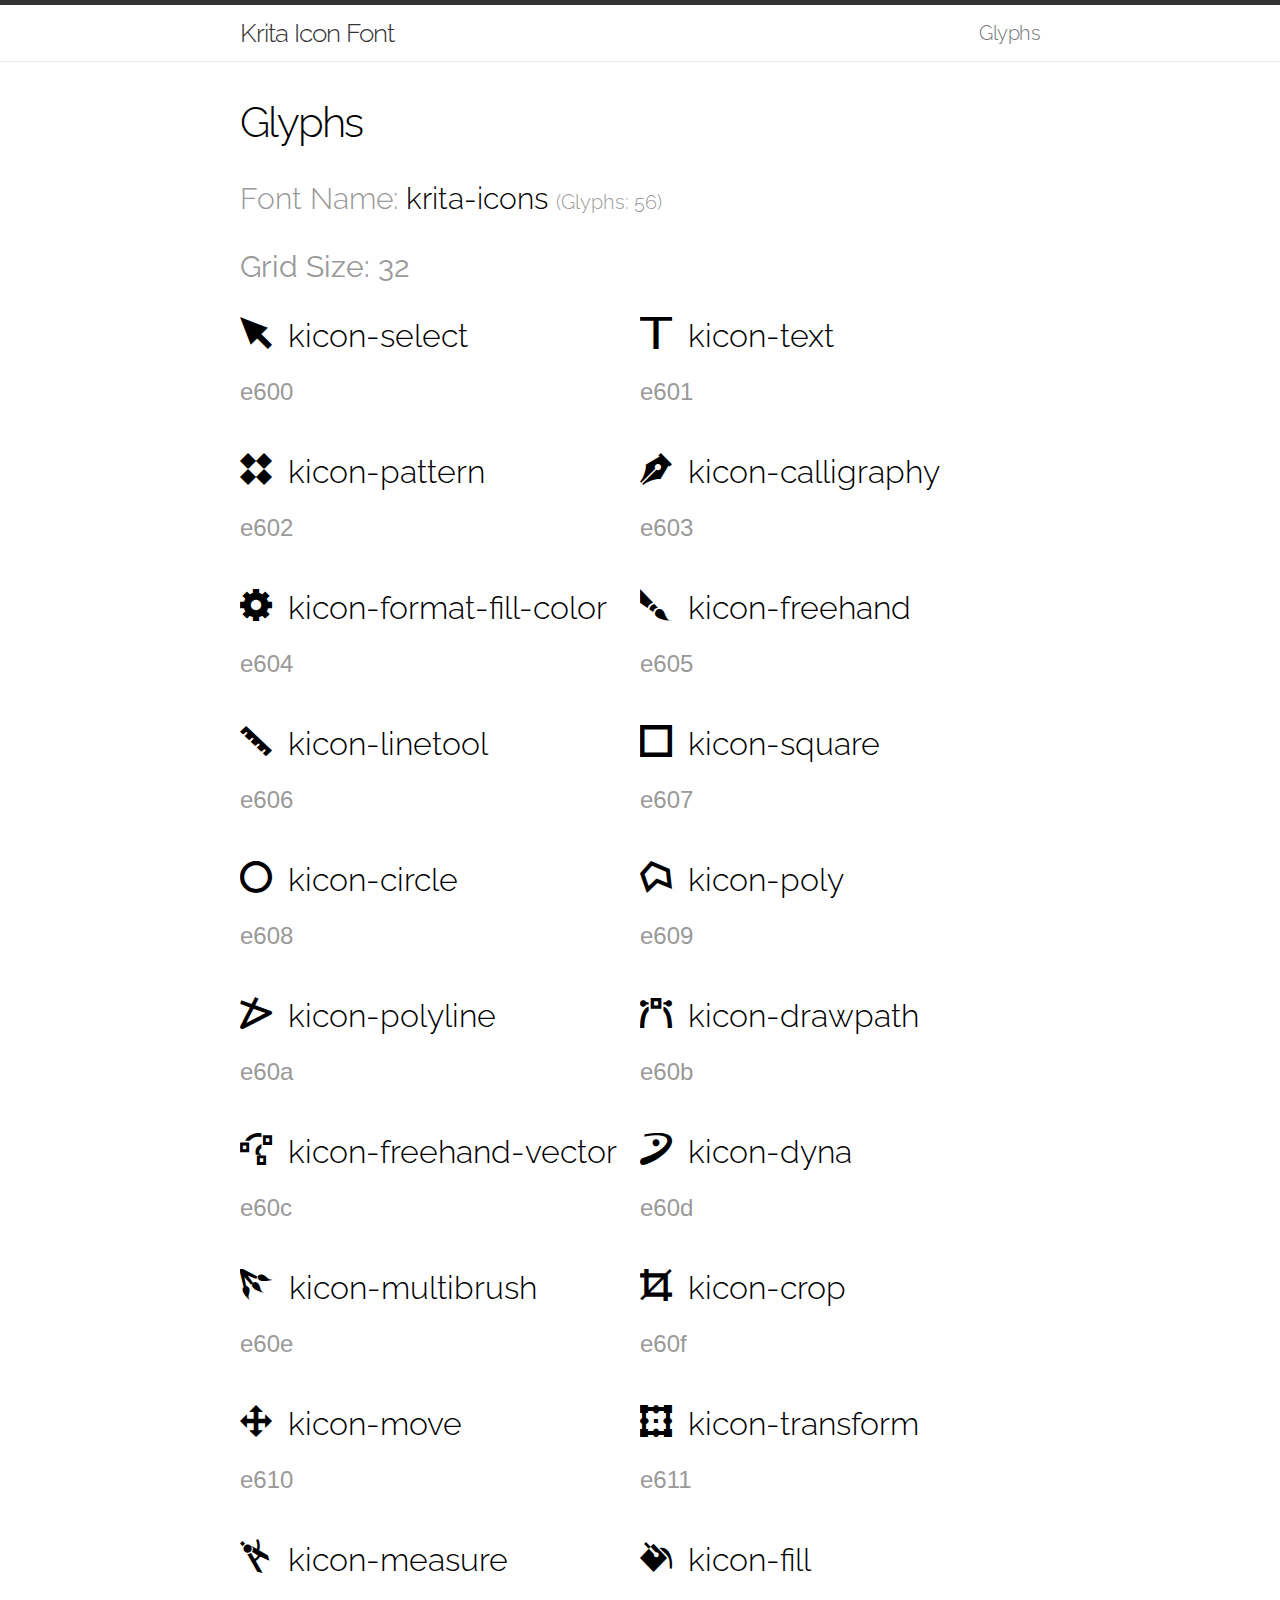
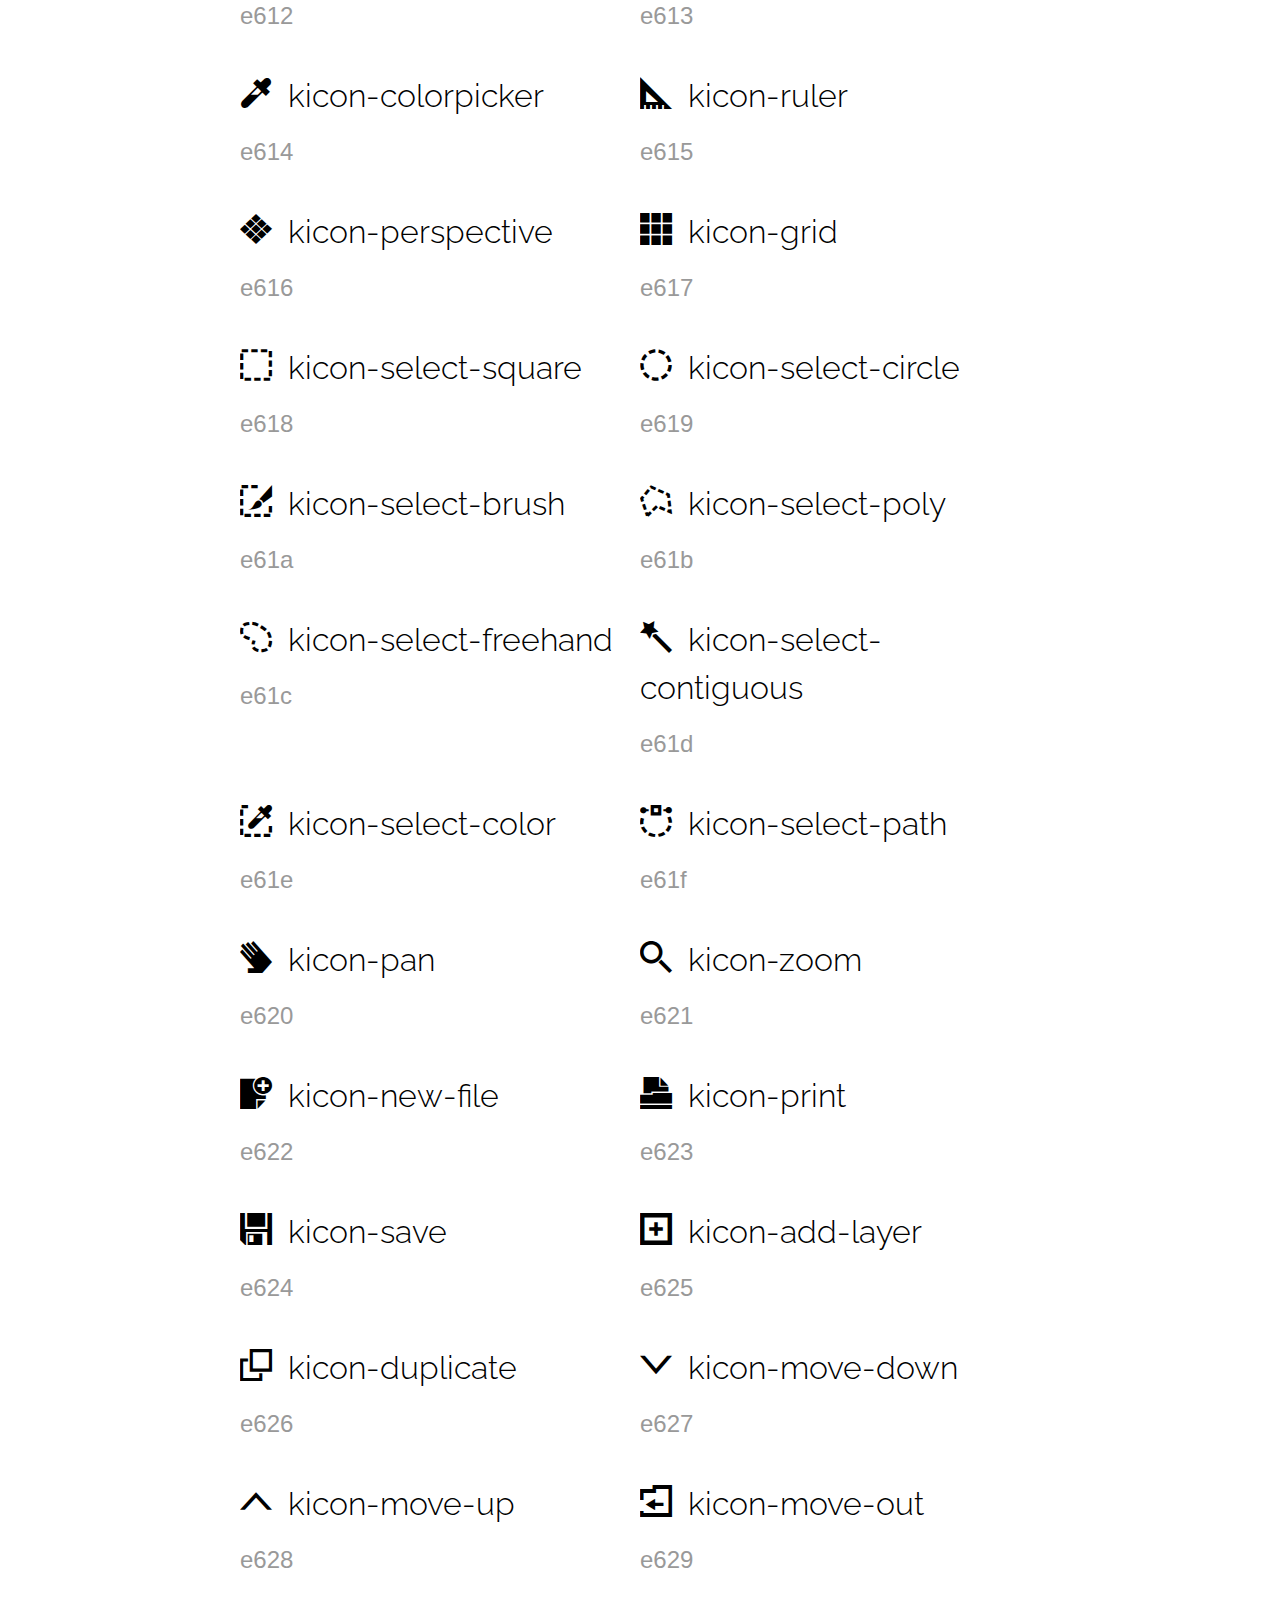
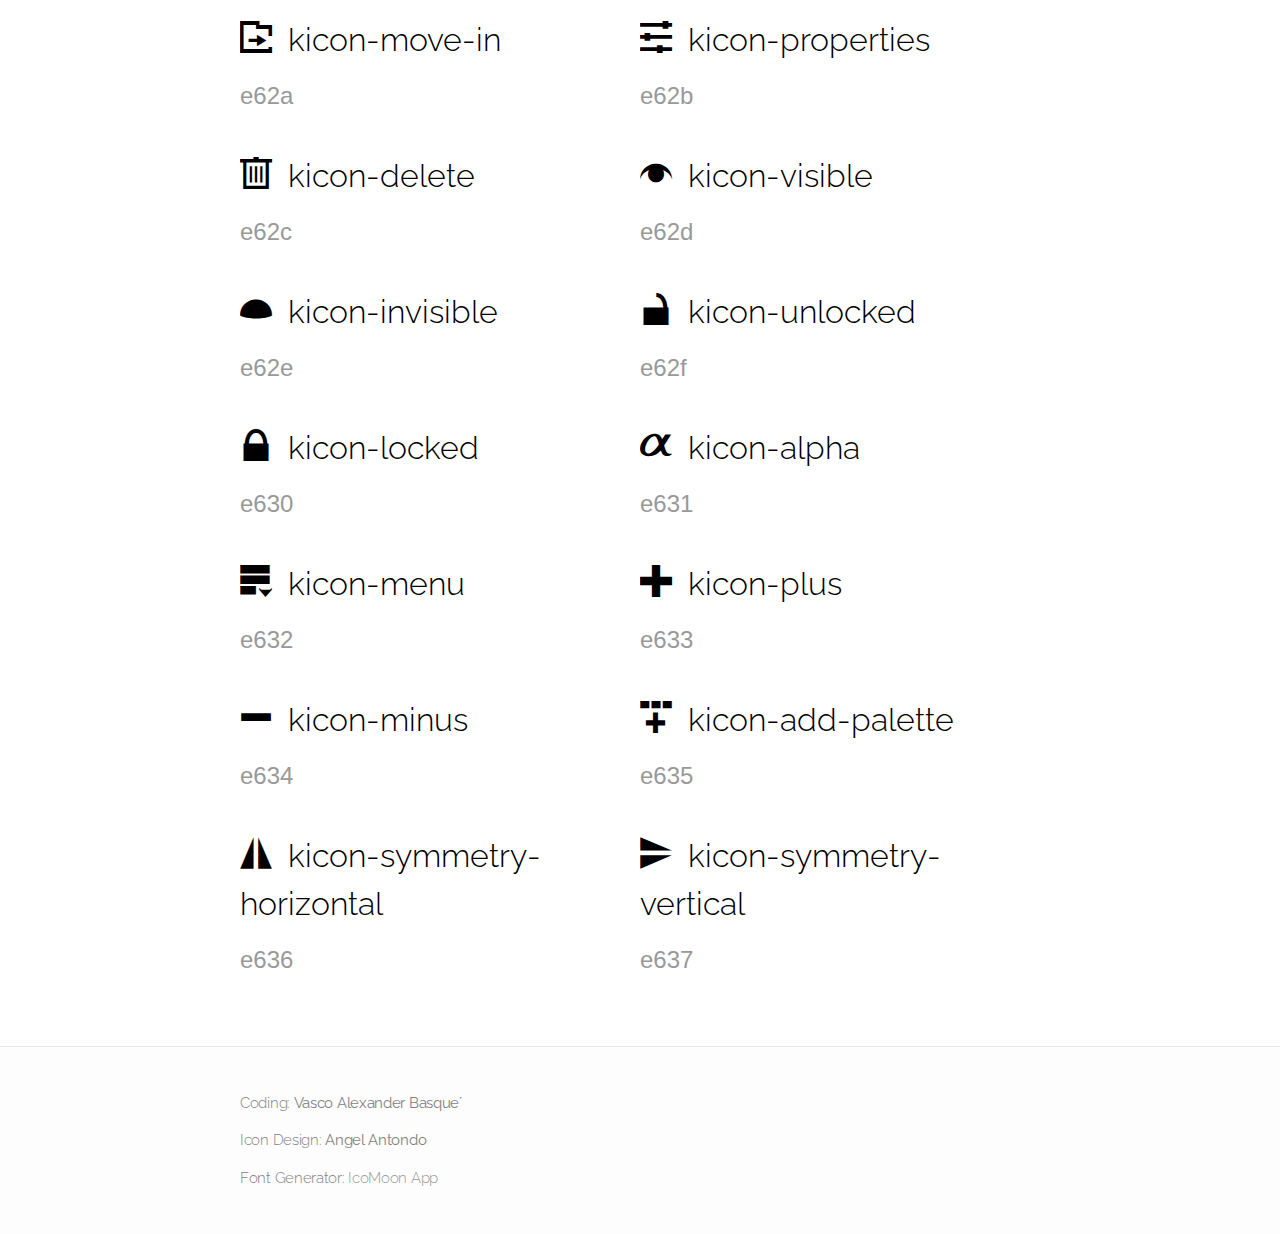
==== glyphs/index.html @ ee9b4872 "initial commit" ====
<!DOCTYPE html>
<html>
  <head>
    <meta charset="utf-8">
    <meta http-equiv="X-UA-Compatible" content="IE=edge">
    <title>Glyphs</title>
    <meta name="viewport" content="width=device-width">
    <meta name="description" content="Kritas UI / Icons for the Web">
    <link rel="canonical" href="http://vascobasque.com/glyphs/">
    <link rel="stylesheet" href="/css/main.min.css">
    <link rel="stylesheet" href="/css/demo.min.css">
    <link rel="stylesheet" href="/css/krita-icons.min.css">
    <link href='http://fonts.googleapis.com/css?family=Raleway:400,300' rel='stylesheet' type='text/css'>
</head>

    <body>
    <header class="site-header">
  <div class="wrap">
    <a class="site-title" href="/">Krita Icon Font</a>
    <nav class="site-nav">
      <div class="trigger">
        
          <a class="page-link" href="/glyphs/">Glyphs</a>
        
          
        
      </div>
    </nav>
  </div>
</header>

    <div class="page-content">
      <div class="wrap">
      <div class="post">

  <header class="post-header">
    <h1>Glyphs</h1>
  </header>

  <article class="post-content">
  <h1 class="mhmm mvm"><span class="fgc1">Font Name:</span> krita-icons <small class="fgc1">(Glyphs:&nbsp;56)</small></h1>
</div>
<div class="clearfix mhl ptl">
    <h1 class="mvm mtn bshadow fgc1">Grid Size: 32</h1>
    <div class="glyph fs1">
        <div class="clearfix bshadow0 pbs">
            <span class="kicon-select"></span><span class="mls"> kicon-select</span>
        </div>
        <fieldset class="fs0 size1of1 clearfix hidden-false">
            <input type="text" readonly value="e600" class="unit size1of2" />
            <input type="text" maxlength="1" readonly value="&#xe600;" class="unitRight size1of2 talign-right" />
        </fieldset>
        <div class="fs0 bshadow0 clearfix hidden-true">
            <span class="unit pvs fgc1">liga: </span>
            <input type="text" readonly value="" class="liga unitRight" />
        </div>
    </div>
    <div class="glyph fs1">
        <div class="clearfix bshadow0 pbs">
            <span class="kicon-text"></span><span class="mls"> kicon-text</span>
        </div>
        <fieldset class="fs0 size1of1 clearfix hidden-false">
            <input type="text" readonly value="e601" class="unit size1of2" />
            <input type="text" maxlength="1" readonly value="&#xe601;" class="unitRight size1of2 talign-right" />
        </fieldset>
        <div class="fs0 bshadow0 clearfix hidden-true">
            <span class="unit pvs fgc1">liga: </span>
            <input type="text" readonly value="" class="liga unitRight" />
        </div>
    </div>
    <div class="glyph fs1">
        <div class="clearfix bshadow0 pbs">
            <span class="kicon-pattern"></span><span class="mls"> kicon-pattern</span>
        </div>
        <fieldset class="fs0 size1of1 clearfix hidden-false">
            <input type="text" readonly value="e602" class="unit size1of2" />
            <input type="text" maxlength="1" readonly value="&#xe602;" class="unitRight size1of2 talign-right" />
        </fieldset>
        <div class="fs0 bshadow0 clearfix hidden-true">
            <span class="unit pvs fgc1">liga: </span>
            <input type="text" readonly value="" class="liga unitRight" />
        </div>
    </div>
    <div class="glyph fs1">
        <div class="clearfix bshadow0 pbs">
            <span class="kicon-calligraphy"></span><span class="mls"> kicon-calligraphy</span>
        </div>
        <fieldset class="fs0 size1of1 clearfix hidden-false">
            <input type="text" readonly value="e603" class="unit size1of2" />
            <input type="text" maxlength="1" readonly value="&#xe603;" class="unitRight size1of2 talign-right" />
        </fieldset>
        <div class="fs0 bshadow0 clearfix hidden-true">
            <span class="unit pvs fgc1">liga: </span>
            <input type="text" readonly value="" class="liga unitRight" />
        </div>
    </div>
    <div class="glyph fs1">
        <div class="clearfix bshadow0 pbs">
            <span class="kicon-format-fill-color"></span><span class="mls"> kicon-format-fill-color</span>
        </div>
        <fieldset class="fs0 size1of1 clearfix hidden-false">
            <input type="text" readonly value="e604" class="unit size1of2" />
            <input type="text" maxlength="1" readonly value="&#xe604;" class="unitRight size1of2 talign-right" />
        </fieldset>
        <div class="fs0 bshadow0 clearfix hidden-true">
            <span class="unit pvs fgc1">liga: </span>
            <input type="text" readonly value="" class="liga unitRight" />
        </div>
    </div>
    <div class="glyph fs1">
        <div class="clearfix bshadow0 pbs">
            <span class="kicon-freehand"></span><span class="mls"> kicon-freehand</span>
        </div>
        <fieldset class="fs0 size1of1 clearfix hidden-false">
            <input type="text" readonly value="e605" class="unit size1of2" />
            <input type="text" maxlength="1" readonly value="&#xe605;" class="unitRight size1of2 talign-right" />
        </fieldset>
        <div class="fs0 bshadow0 clearfix hidden-true">
            <span class="unit pvs fgc1">liga: </span>
            <input type="text" readonly value="" class="liga unitRight" />
        </div>
    </div>
    <div class="glyph fs1">
        <div class="clearfix bshadow0 pbs">
            <span class="kicon-linetool"></span><span class="mls"> kicon-linetool</span>
        </div>
        <fieldset class="fs0 size1of1 clearfix hidden-false">
            <input type="text" readonly value="e606" class="unit size1of2" />
            <input type="text" maxlength="1" readonly value="&#xe606;" class="unitRight size1of2 talign-right" />
        </fieldset>
        <div class="fs0 bshadow0 clearfix hidden-true">
            <span class="unit pvs fgc1">liga: </span>
            <input type="text" readonly value="" class="liga unitRight" />
        </div>
    </div>
    <div class="glyph fs1">
        <div class="clearfix bshadow0 pbs">
            <span class="kicon-square"></span><span class="mls"> kicon-square</span>
        </div>
        <fieldset class="fs0 size1of1 clearfix hidden-false">
            <input type="text" readonly value="e607" class="unit size1of2" />
            <input type="text" maxlength="1" readonly value="&#xe607;" class="unitRight size1of2 talign-right" />
        </fieldset>
        <div class="fs0 bshadow0 clearfix hidden-true">
            <span class="unit pvs fgc1">liga: </span>
            <input type="text" readonly value="" class="liga unitRight" />
        </div>
    </div>
    <div class="glyph fs1">
        <div class="clearfix bshadow0 pbs">
            <span class="kicon-circle"></span><span class="mls"> kicon-circle</span>
        </div>
        <fieldset class="fs0 size1of1 clearfix hidden-false">
            <input type="text" readonly value="e608" class="unit size1of2" />
            <input type="text" maxlength="1" readonly value="&#xe608;" class="unitRight size1of2 talign-right" />
        </fieldset>
        <div class="fs0 bshadow0 clearfix hidden-true">
            <span class="unit pvs fgc1">liga: </span>
            <input type="text" readonly value="" class="liga unitRight" />
        </div>
    </div>
    <div class="glyph fs1">
        <div class="clearfix bshadow0 pbs">
            <span class="kicon-poly"></span><span class="mls"> kicon-poly</span>
        </div>
        <fieldset class="fs0 size1of1 clearfix hidden-false">
            <input type="text" readonly value="e609" class="unit size1of2" />
            <input type="text" maxlength="1" readonly value="&#xe609;" class="unitRight size1of2 talign-right" />
        </fieldset>
        <div class="fs0 bshadow0 clearfix hidden-true">
            <span class="unit pvs fgc1">liga: </span>
            <input type="text" readonly value="" class="liga unitRight" />
        </div>
    </div>
    <div class="glyph fs1">
        <div class="clearfix bshadow0 pbs">
            <span class="kicon-polyline"></span><span class="mls"> kicon-polyline</span>
        </div>
        <fieldset class="fs0 size1of1 clearfix hidden-false">
            <input type="text" readonly value="e60a" class="unit size1of2" />
            <input type="text" maxlength="1" readonly value="&#xe60a;" class="unitRight size1of2 talign-right" />
        </fieldset>
        <div class="fs0 bshadow0 clearfix hidden-true">
            <span class="unit pvs fgc1">liga: </span>
            <input type="text" readonly value="" class="liga unitRight" />
        </div>
    </div>
    <div class="glyph fs1">
        <div class="clearfix bshadow0 pbs">
            <span class="kicon-drawpath"></span><span class="mls"> kicon-drawpath</span>
        </div>
        <fieldset class="fs0 size1of1 clearfix hidden-false">
            <input type="text" readonly value="e60b" class="unit size1of2" />
            <input type="text" maxlength="1" readonly value="&#xe60b;" class="unitRight size1of2 talign-right" />
        </fieldset>
        <div class="fs0 bshadow0 clearfix hidden-true">
            <span class="unit pvs fgc1">liga: </span>
            <input type="text" readonly value="" class="liga unitRight" />
        </div>
    </div>
    <div class="glyph fs1">
        <div class="clearfix bshadow0 pbs">
            <span class="kicon-freehand-vector"></span><span class="mls"> kicon-freehand-vector</span>
        </div>
        <fieldset class="fs0 size1of1 clearfix hidden-false">
            <input type="text" readonly value="e60c" class="unit size1of2" />
            <input type="text" maxlength="1" readonly value="&#xe60c;" class="unitRight size1of2 talign-right" />
        </fieldset>
        <div class="fs0 bshadow0 clearfix hidden-true">
            <span class="unit pvs fgc1">liga: </span>
            <input type="text" readonly value="" class="liga unitRight" />
        </div>
    </div>
    <div class="glyph fs1">
        <div class="clearfix bshadow0 pbs">
            <span class="kicon-dyna"></span><span class="mls"> kicon-dyna</span>
        </div>
        <fieldset class="fs0 size1of1 clearfix hidden-false">
            <input type="text" readonly value="e60d" class="unit size1of2" />
            <input type="text" maxlength="1" readonly value="&#xe60d;" class="unitRight size1of2 talign-right" />
        </fieldset>
        <div class="fs0 bshadow0 clearfix hidden-true">
            <span class="unit pvs fgc1">liga: </span>
            <input type="text" readonly value="" class="liga unitRight" />
        </div>
    </div>
    <div class="glyph fs1">
        <div class="clearfix bshadow0 pbs">
            <span class="kicon-multibrush"></span><span class="mls"> kicon-multibrush</span>
        </div>
        <fieldset class="fs0 size1of1 clearfix hidden-false">
            <input type="text" readonly value="e60e" class="unit size1of2" />
            <input type="text" maxlength="1" readonly value="&#xe60e;" class="unitRight size1of2 talign-right" />
        </fieldset>
        <div class="fs0 bshadow0 clearfix hidden-true">
            <span class="unit pvs fgc1">liga: </span>
            <input type="text" readonly value="" class="liga unitRight" />
        </div>
    </div>
    <div class="glyph fs1">
        <div class="clearfix bshadow0 pbs">
            <span class="kicon-crop"></span><span class="mls"> kicon-crop</span>
        </div>
        <fieldset class="fs0 size1of1 clearfix hidden-false">
            <input type="text" readonly value="e60f" class="unit size1of2" />
            <input type="text" maxlength="1" readonly value="&#xe60f;" class="unitRight size1of2 talign-right" />
        </fieldset>
        <div class="fs0 bshadow0 clearfix hidden-true">
            <span class="unit pvs fgc1">liga: </span>
            <input type="text" readonly value="" class="liga unitRight" />
        </div>
    </div>
    <div class="glyph fs1">
        <div class="clearfix bshadow0 pbs">
            <span class="kicon-move"></span><span class="mls"> kicon-move</span>
        </div>
        <fieldset class="fs0 size1of1 clearfix hidden-false">
            <input type="text" readonly value="e610" class="unit size1of2" />
            <input type="text" maxlength="1" readonly value="&#xe610;" class="unitRight size1of2 talign-right" />
        </fieldset>
        <div class="fs0 bshadow0 clearfix hidden-true">
            <span class="unit pvs fgc1">liga: </span>
            <input type="text" readonly value="" class="liga unitRight" />
        </div>
    </div>
    <div class="glyph fs1">
        <div class="clearfix bshadow0 pbs">
            <span class="kicon-transform"></span><span class="mls"> kicon-transform</span>
        </div>
        <fieldset class="fs0 size1of1 clearfix hidden-false">
            <input type="text" readonly value="e611" class="unit size1of2" />
            <input type="text" maxlength="1" readonly value="&#xe611;" class="unitRight size1of2 talign-right" />
        </fieldset>
        <div class="fs0 bshadow0 clearfix hidden-true">
            <span class="unit pvs fgc1">liga: </span>
            <input type="text" readonly value="" class="liga unitRight" />
        </div>
    </div>
    <div class="glyph fs1">
        <div class="clearfix bshadow0 pbs">
            <span class="kicon-measure"></span><span class="mls"> kicon-measure</span>
        </div>
        <fieldset class="fs0 size1of1 clearfix hidden-false">
            <input type="text" readonly value="e612" class="unit size1of2" />
            <input type="text" maxlength="1" readonly value="&#xe612;" class="unitRight size1of2 talign-right" />
        </fieldset>
        <div class="fs0 bshadow0 clearfix hidden-true">
            <span class="unit pvs fgc1">liga: </span>
            <input type="text" readonly value="" class="liga unitRight" />
        </div>
    </div>
    <div class="glyph fs1">
        <div class="clearfix bshadow0 pbs">
            <span class="kicon-fill"></span><span class="mls"> kicon-fill</span>
        </div>
        <fieldset class="fs0 size1of1 clearfix hidden-false">
            <input type="text" readonly value="e613" class="unit size1of2" />
            <input type="text" maxlength="1" readonly value="&#xe613;" class="unitRight size1of2 talign-right" />
        </fieldset>
        <div class="fs0 bshadow0 clearfix hidden-true">
            <span class="unit pvs fgc1">liga: </span>
            <input type="text" readonly value="" class="liga unitRight" />
        </div>
    </div>
    <div class="glyph fs1">
        <div class="clearfix bshadow0 pbs">
            <span class="kicon-colorpicker"></span><span class="mls"> kicon-colorpicker</span>
        </div>
        <fieldset class="fs0 size1of1 clearfix hidden-false">
            <input type="text" readonly value="e614" class="unit size1of2" />
            <input type="text" maxlength="1" readonly value="&#xe614;" class="unitRight size1of2 talign-right" />
        </fieldset>
        <div class="fs0 bshadow0 clearfix hidden-true">
            <span class="unit pvs fgc1">liga: </span>
            <input type="text" readonly value="" class="liga unitRight" />
        </div>
    </div>
    <div class="glyph fs1">
        <div class="clearfix bshadow0 pbs">
            <span class="kicon-ruler"></span><span class="mls"> kicon-ruler</span>
        </div>
        <fieldset class="fs0 size1of1 clearfix hidden-false">
            <input type="text" readonly value="e615" class="unit size1of2" />
            <input type="text" maxlength="1" readonly value="&#xe615;" class="unitRight size1of2 talign-right" />
        </fieldset>
        <div class="fs0 bshadow0 clearfix hidden-true">
            <span class="unit pvs fgc1">liga: </span>
            <input type="text" readonly value="" class="liga unitRight" />
        </div>
    </div>
    <div class="glyph fs1">
        <div class="clearfix bshadow0 pbs">
            <span class="kicon-perspective"></span><span class="mls"> kicon-perspective</span>
        </div>
        <fieldset class="fs0 size1of1 clearfix hidden-false">
            <input type="text" readonly value="e616" class="unit size1of2" />
            <input type="text" maxlength="1" readonly value="&#xe616;" class="unitRight size1of2 talign-right" />
        </fieldset>
        <div class="fs0 bshadow0 clearfix hidden-true">
            <span class="unit pvs fgc1">liga: </span>
            <input type="text" readonly value="" class="liga unitRight" />
        </div>
    </div>
    <div class="glyph fs1">
        <div class="clearfix bshadow0 pbs">
            <span class="kicon-grid"></span><span class="mls"> kicon-grid</span>
        </div>
        <fieldset class="fs0 size1of1 clearfix hidden-false">
            <input type="text" readonly value="e617" class="unit size1of2" />
            <input type="text" maxlength="1" readonly value="&#xe617;" class="unitRight size1of2 talign-right" />
        </fieldset>
        <div class="fs0 bshadow0 clearfix hidden-true">
            <span class="unit pvs fgc1">liga: </span>
            <input type="text" readonly value="" class="liga unitRight" />
        </div>
    </div>
    <div class="glyph fs1">
        <div class="clearfix bshadow0 pbs">
            <span class="kicon-select-square"></span><span class="mls"> kicon-select-square</span>
        </div>
        <fieldset class="fs0 size1of1 clearfix hidden-false">
            <input type="text" readonly value="e618" class="unit size1of2" />
            <input type="text" maxlength="1" readonly value="&#xe618;" class="unitRight size1of2 talign-right" />
        </fieldset>
        <div class="fs0 bshadow0 clearfix hidden-true">
            <span class="unit pvs fgc1">liga: </span>
            <input type="text" readonly value="" class="liga unitRight" />
        </div>
    </div>
    <div class="glyph fs1">
        <div class="clearfix bshadow0 pbs">
            <span class="kicon-select-circle"></span><span class="mls"> kicon-select-circle</span>
        </div>
        <fieldset class="fs0 size1of1 clearfix hidden-false">
            <input type="text" readonly value="e619" class="unit size1of2" />
            <input type="text" maxlength="1" readonly value="&#xe619;" class="unitRight size1of2 talign-right" />
        </fieldset>
        <div class="fs0 bshadow0 clearfix hidden-true">
            <span class="unit pvs fgc1">liga: </span>
            <input type="text" readonly value="" class="liga unitRight" />
        </div>
    </div>
    <div class="glyph fs1">
        <div class="clearfix bshadow0 pbs">
            <span class="kicon-select-brush"></span><span class="mls"> kicon-select-brush</span>
        </div>
        <fieldset class="fs0 size1of1 clearfix hidden-false">
            <input type="text" readonly value="e61a" class="unit size1of2" />
            <input type="text" maxlength="1" readonly value="&#xe61a;" class="unitRight size1of2 talign-right" />
        </fieldset>
        <div class="fs0 bshadow0 clearfix hidden-true">
            <span class="unit pvs fgc1">liga: </span>
            <input type="text" readonly value="" class="liga unitRight" />
        </div>
    </div>
    <div class="glyph fs1">
        <div class="clearfix bshadow0 pbs">
            <span class="kicon-select-poly"></span><span class="mls"> kicon-select-poly</span>
        </div>
        <fieldset class="fs0 size1of1 clearfix hidden-false">
            <input type="text" readonly value="e61b" class="unit size1of2" />
            <input type="text" maxlength="1" readonly value="&#xe61b;" class="unitRight size1of2 talign-right" />
        </fieldset>
        <div class="fs0 bshadow0 clearfix hidden-true">
            <span class="unit pvs fgc1">liga: </span>
            <input type="text" readonly value="" class="liga unitRight" />
        </div>
    </div>
    <div class="glyph fs1">
        <div class="clearfix bshadow0 pbs">
            <span class="kicon-select-freehand"></span><span class="mls"> kicon-select-freehand</span>
        </div>
        <fieldset class="fs0 size1of1 clearfix hidden-false">
            <input type="text" readonly value="e61c" class="unit size1of2" />
            <input type="text" maxlength="1" readonly value="&#xe61c;" class="unitRight size1of2 talign-right" />
        </fieldset>
        <div class="fs0 bshadow0 clearfix hidden-true">
            <span class="unit pvs fgc1">liga: </span>
            <input type="text" readonly value="" class="liga unitRight" />
        </div>
    </div>
    <div class="glyph fs1">
        <div class="clearfix bshadow0 pbs">
            <span class="kicon-select-contiguous"></span><span class="mls"> kicon-select-contiguous</span>
        </div>
        <fieldset class="fs0 size1of1 clearfix hidden-false">
            <input type="text" readonly value="e61d" class="unit size1of2" />
            <input type="text" maxlength="1" readonly value="&#xe61d;" class="unitRight size1of2 talign-right" />
        </fieldset>
        <div class="fs0 bshadow0 clearfix hidden-true">
            <span class="unit pvs fgc1">liga: </span>
            <input type="text" readonly value="" class="liga unitRight" />
        </div>
    </div>
    <div class="glyph fs1">
        <div class="clearfix bshadow0 pbs">
            <span class="kicon-select-color"></span><span class="mls"> kicon-select-color</span>
        </div>
        <fieldset class="fs0 size1of1 clearfix hidden-false">
            <input type="text" readonly value="e61e" class="unit size1of2" />
            <input type="text" maxlength="1" readonly value="&#xe61e;" class="unitRight size1of2 talign-right" />
        </fieldset>
        <div class="fs0 bshadow0 clearfix hidden-true">
            <span class="unit pvs fgc1">liga: </span>
            <input type="text" readonly value="" class="liga unitRight" />
        </div>
    </div>
    <div class="glyph fs1">
        <div class="clearfix bshadow0 pbs">
            <span class="kicon-select-path"></span><span class="mls"> kicon-select-path</span>
        </div>
        <fieldset class="fs0 size1of1 clearfix hidden-false">
            <input type="text" readonly value="e61f" class="unit size1of2" />
            <input type="text" maxlength="1" readonly value="&#xe61f;" class="unitRight size1of2 talign-right" />
        </fieldset>
        <div class="fs0 bshadow0 clearfix hidden-true">
            <span class="unit pvs fgc1">liga: </span>
            <input type="text" readonly value="" class="liga unitRight" />
        </div>
    </div>
    <div class="glyph fs1">
        <div class="clearfix bshadow0 pbs">
            <span class="kicon-pan"></span><span class="mls"> kicon-pan</span>
        </div>
        <fieldset class="fs0 size1of1 clearfix hidden-false">
            <input type="text" readonly value="e620" class="unit size1of2" />
            <input type="text" maxlength="1" readonly value="&#xe620;" class="unitRight size1of2 talign-right" />
        </fieldset>
        <div class="fs0 bshadow0 clearfix hidden-true">
            <span class="unit pvs fgc1">liga: </span>
            <input type="text" readonly value="" class="liga unitRight" />
        </div>
    </div>
    <div class="glyph fs1">
        <div class="clearfix bshadow0 pbs">
            <span class="kicon-zoom"></span><span class="mls"> kicon-zoom</span>
        </div>
        <fieldset class="fs0 size1of1 clearfix hidden-false">
            <input type="text" readonly value="e621" class="unit size1of2" />
            <input type="text" maxlength="1" readonly value="&#xe621;" class="unitRight size1of2 talign-right" />
        </fieldset>
        <div class="fs0 bshadow0 clearfix hidden-true">
            <span class="unit pvs fgc1">liga: </span>
            <input type="text" readonly value="" class="liga unitRight" />
        </div>
    </div>
    <div class="glyph fs1">
        <div class="clearfix bshadow0 pbs">
            <span class="kicon-new-file"></span><span class="mls"> kicon-new-file</span>
        </div>
        <fieldset class="fs0 size1of1 clearfix hidden-false">
            <input type="text" readonly value="e622" class="unit size1of2" />
            <input type="text" maxlength="1" readonly value="&#xe622;" class="unitRight size1of2 talign-right" />
        </fieldset>
        <div class="fs0 bshadow0 clearfix hidden-true">
            <span class="unit pvs fgc1">liga: </span>
            <input type="text" readonly value="" class="liga unitRight" />
        </div>
    </div>
    <div class="glyph fs1">
        <div class="clearfix bshadow0 pbs">
            <span class="kicon-print"></span><span class="mls"> kicon-print</span>
        </div>
        <fieldset class="fs0 size1of1 clearfix hidden-false">
            <input type="text" readonly value="e623" class="unit size1of2" />
            <input type="text" maxlength="1" readonly value="&#xe623;" class="unitRight size1of2 talign-right" />
        </fieldset>
        <div class="fs0 bshadow0 clearfix hidden-true">
            <span class="unit pvs fgc1">liga: </span>
            <input type="text" readonly value="" class="liga unitRight" />
        </div>
    </div>
    <div class="glyph fs1">
        <div class="clearfix bshadow0 pbs">
            <span class="kicon-save"></span><span class="mls"> kicon-save</span>
        </div>
        <fieldset class="fs0 size1of1 clearfix hidden-false">
            <input type="text" readonly value="e624" class="unit size1of2" />
            <input type="text" maxlength="1" readonly value="&#xe624;" class="unitRight size1of2 talign-right" />
        </fieldset>
        <div class="fs0 bshadow0 clearfix hidden-true">
            <span class="unit pvs fgc1">liga: </span>
            <input type="text" readonly value="" class="liga unitRight" />
        </div>
    </div>
    <div class="glyph fs1">
        <div class="clearfix bshadow0 pbs">
            <span class="kicon-add-layer"></span><span class="mls"> kicon-add-layer</span>
        </div>
        <fieldset class="fs0 size1of1 clearfix hidden-false">
            <input type="text" readonly value="e625" class="unit size1of2" />
            <input type="text" maxlength="1" readonly value="&#xe625;" class="unitRight size1of2 talign-right" />
        </fieldset>
        <div class="fs0 bshadow0 clearfix hidden-true">
            <span class="unit pvs fgc1">liga: </span>
            <input type="text" readonly value="" class="liga unitRight" />
        </div>
    </div>
    <div class="glyph fs1">
        <div class="clearfix bshadow0 pbs">
            <span class="kicon-duplicate"></span><span class="mls"> kicon-duplicate</span>
        </div>
        <fieldset class="fs0 size1of1 clearfix hidden-false">
            <input type="text" readonly value="e626" class="unit size1of2" />
            <input type="text" maxlength="1" readonly value="&#xe626;" class="unitRight size1of2 talign-right" />
        </fieldset>
        <div class="fs0 bshadow0 clearfix hidden-true">
            <span class="unit pvs fgc1">liga: </span>
            <input type="text" readonly value="" class="liga unitRight" />
        </div>
    </div>
    <div class="glyph fs1">
        <div class="clearfix bshadow0 pbs">
            <span class="kicon-move-down"></span><span class="mls"> kicon-move-down</span>
        </div>
        <fieldset class="fs0 size1of1 clearfix hidden-false">
            <input type="text" readonly value="e627" class="unit size1of2" />
            <input type="text" maxlength="1" readonly value="&#xe627;" class="unitRight size1of2 talign-right" />
        </fieldset>
        <div class="fs0 bshadow0 clearfix hidden-true">
            <span class="unit pvs fgc1">liga: </span>
            <input type="text" readonly value="" class="liga unitRight" />
        </div>
    </div>
    <div class="glyph fs1">
        <div class="clearfix bshadow0 pbs">
            <span class="kicon-move-up"></span><span class="mls"> kicon-move-up</span>
        </div>
        <fieldset class="fs0 size1of1 clearfix hidden-false">
            <input type="text" readonly value="e628" class="unit size1of2" />
            <input type="text" maxlength="1" readonly value="&#xe628;" class="unitRight size1of2 talign-right" />
        </fieldset>
        <div class="fs0 bshadow0 clearfix hidden-true">
            <span class="unit pvs fgc1">liga: </span>
            <input type="text" readonly value="" class="liga unitRight" />
        </div>
    </div>
    <div class="glyph fs1">
        <div class="clearfix bshadow0 pbs">
            <span class="kicon-move-out"></span><span class="mls"> kicon-move-out</span>
        </div>
        <fieldset class="fs0 size1of1 clearfix hidden-false">
            <input type="text" readonly value="e629" class="unit size1of2" />
            <input type="text" maxlength="1" readonly value="&#xe629;" class="unitRight size1of2 talign-right" />
        </fieldset>
        <div class="fs0 bshadow0 clearfix hidden-true">
            <span class="unit pvs fgc1">liga: </span>
            <input type="text" readonly value="" class="liga unitRight" />
        </div>
    </div>
    <div class="glyph fs1">
        <div class="clearfix bshadow0 pbs">
            <span class="kicon-move-in"></span><span class="mls"> kicon-move-in</span>
        </div>
        <fieldset class="fs0 size1of1 clearfix hidden-false">
            <input type="text" readonly value="e62a" class="unit size1of2" />
            <input type="text" maxlength="1" readonly value="&#xe62a;" class="unitRight size1of2 talign-right" />
        </fieldset>
        <div class="fs0 bshadow0 clearfix hidden-true">
            <span class="unit pvs fgc1">liga: </span>
            <input type="text" readonly value="" class="liga unitRight" />
        </div>
    </div>
    <div class="glyph fs1">
        <div class="clearfix bshadow0 pbs">
            <span class="kicon-properties"></span><span class="mls"> kicon-properties</span>
        </div>
        <fieldset class="fs0 size1of1 clearfix hidden-false">
            <input type="text" readonly value="e62b" class="unit size1of2" />
            <input type="text" maxlength="1" readonly value="&#xe62b;" class="unitRight size1of2 talign-right" />
        </fieldset>
        <div class="fs0 bshadow0 clearfix hidden-true">
            <span class="unit pvs fgc1">liga: </span>
            <input type="text" readonly value="" class="liga unitRight" />
        </div>
    </div>
    <div class="glyph fs1">
        <div class="clearfix bshadow0 pbs">
            <span class="kicon-delete"></span><span class="mls"> kicon-delete</span>
        </div>
        <fieldset class="fs0 size1of1 clearfix hidden-false">
            <input type="text" readonly value="e62c" class="unit size1of2" />
            <input type="text" maxlength="1" readonly value="&#xe62c;" class="unitRight size1of2 talign-right" />
        </fieldset>
        <div class="fs0 bshadow0 clearfix hidden-true">
            <span class="unit pvs fgc1">liga: </span>
            <input type="text" readonly value="" class="liga unitRight" />
        </div>
    </div>
    <div class="glyph fs1">
        <div class="clearfix bshadow0 pbs">
            <span class="kicon-visible"></span><span class="mls"> kicon-visible</span>
        </div>
        <fieldset class="fs0 size1of1 clearfix hidden-false">
            <input type="text" readonly value="e62d" class="unit size1of2" />
            <input type="text" maxlength="1" readonly value="&#xe62d;" class="unitRight size1of2 talign-right" />
        </fieldset>
        <div class="fs0 bshadow0 clearfix hidden-true">
            <span class="unit pvs fgc1">liga: </span>
            <input type="text" readonly value="" class="liga unitRight" />
        </div>
    </div>
    <div class="glyph fs1">
        <div class="clearfix bshadow0 pbs">
            <span class="kicon-invisible"></span><span class="mls"> kicon-invisible</span>
        </div>
        <fieldset class="fs0 size1of1 clearfix hidden-false">
            <input type="text" readonly value="e62e" class="unit size1of2" />
            <input type="text" maxlength="1" readonly value="&#xe62e;" class="unitRight size1of2 talign-right" />
        </fieldset>
        <div class="fs0 bshadow0 clearfix hidden-true">
            <span class="unit pvs fgc1">liga: </span>
            <input type="text" readonly value="" class="liga unitRight" />
        </div>
    </div>
    <div class="glyph fs1">
        <div class="clearfix bshadow0 pbs">
            <span class="kicon-unlocked"></span><span class="mls"> kicon-unlocked</span>
        </div>
        <fieldset class="fs0 size1of1 clearfix hidden-false">
            <input type="text" readonly value="e62f" class="unit size1of2" />
            <input type="text" maxlength="1" readonly value="&#xe62f;" class="unitRight size1of2 talign-right" />
        </fieldset>
        <div class="fs0 bshadow0 clearfix hidden-true">
            <span class="unit pvs fgc1">liga: </span>
            <input type="text" readonly value="" class="liga unitRight" />
        </div>
    </div>
    <div class="glyph fs1">
        <div class="clearfix bshadow0 pbs">
            <span class="kicon-locked"></span><span class="mls"> kicon-locked</span>
        </div>
        <fieldset class="fs0 size1of1 clearfix hidden-false">
            <input type="text" readonly value="e630" class="unit size1of2" />
            <input type="text" maxlength="1" readonly value="&#xe630;" class="unitRight size1of2 talign-right" />
        </fieldset>
        <div class="fs0 bshadow0 clearfix hidden-true">
            <span class="unit pvs fgc1">liga: </span>
            <input type="text" readonly value="" class="liga unitRight" />
        </div>
    </div>
    <div class="glyph fs1">
        <div class="clearfix bshadow0 pbs">
            <span class="kicon-alpha"></span><span class="mls"> kicon-alpha</span>
        </div>
        <fieldset class="fs0 size1of1 clearfix hidden-false">
            <input type="text" readonly value="e631" class="unit size1of2" />
            <input type="text" maxlength="1" readonly value="&#xe631;" class="unitRight size1of2 talign-right" />
        </fieldset>
        <div class="fs0 bshadow0 clearfix hidden-true">
            <span class="unit pvs fgc1">liga: </span>
            <input type="text" readonly value="" class="liga unitRight" />
        </div>
    </div>
    <div class="glyph fs1">
        <div class="clearfix bshadow0 pbs">
            <span class="kicon-menu"></span><span class="mls"> kicon-menu</span>
        </div>
        <fieldset class="fs0 size1of1 clearfix hidden-false">
            <input type="text" readonly value="e632" class="unit size1of2" />
            <input type="text" maxlength="1" readonly value="&#xe632;" class="unitRight size1of2 talign-right" />
        </fieldset>
        <div class="fs0 bshadow0 clearfix hidden-true">
            <span class="unit pvs fgc1">liga: </span>
            <input type="text" readonly value="" class="liga unitRight" />
        </div>
    </div>
    <div class="glyph fs1">
        <div class="clearfix bshadow0 pbs">
            <span class="kicon-plus"></span><span class="mls"> kicon-plus</span>
        </div>
        <fieldset class="fs0 size1of1 clearfix hidden-false">
            <input type="text" readonly value="e633" class="unit size1of2" />
            <input type="text" maxlength="1" readonly value="&#xe633;" class="unitRight size1of2 talign-right" />
        </fieldset>
        <div class="fs0 bshadow0 clearfix hidden-true">
            <span class="unit pvs fgc1">liga: </span>
            <input type="text" readonly value="" class="liga unitRight" />
        </div>
    </div>
    <div class="glyph fs1">
        <div class="clearfix bshadow0 pbs">
            <span class="kicon-minus"></span><span class="mls"> kicon-minus</span>
        </div>
        <fieldset class="fs0 size1of1 clearfix hidden-false">
            <input type="text" readonly value="e634" class="unit size1of2" />
            <input type="text" maxlength="1" readonly value="&#xe634;" class="unitRight size1of2 talign-right" />
        </fieldset>
        <div class="fs0 bshadow0 clearfix hidden-true">
            <span class="unit pvs fgc1">liga: </span>
            <input type="text" readonly value="" class="liga unitRight" />
        </div>
    </div>
    <div class="glyph fs1">
        <div class="clearfix bshadow0 pbs">
            <span class="kicon-add-palette"></span><span class="mls"> kicon-add-palette</span>
        </div>
        <fieldset class="fs0 size1of1 clearfix hidden-false">
            <input type="text" readonly value="e635" class="unit size1of2" />
            <input type="text" maxlength="1" readonly value="&#xe635;" class="unitRight size1of2 talign-right" />
        </fieldset>
        <div class="fs0 bshadow0 clearfix hidden-true">
            <span class="unit pvs fgc1">liga: </span>
            <input type="text" readonly value="" class="liga unitRight" />
        </div>
    </div>
    <div class="glyph fs1">
        <div class="clearfix bshadow0 pbs">
            <span class="kicon-symmetry-horizontal"></span><span class="mls"> kicon-symmetry-horizontal</span>
        </div>
        <fieldset class="fs0 size1of1 clearfix hidden-false">
            <input type="text" readonly value="e636" class="unit size1of2" />
            <input type="text" maxlength="1" readonly value="&#xe636;" class="unitRight size1of2 talign-right" />
        </fieldset>
        <div class="fs0 bshadow0 clearfix hidden-true">
            <span class="unit pvs fgc1">liga: </span>
            <input type="text" readonly value="" class="liga unitRight" />
        </div>
    </div>
    <div class="glyph fs1">
        <div class="clearfix bshadow0 pbs">
            <span class="kicon-symmetry-vertical"></span><span class="mls"> kicon-symmetry-vertical</span>
        </div>
        <fieldset class="fs0 size1of1 clearfix hidden-false">
            <input type="text" readonly value="e637" class="unit size1of2" />
            <input type="text" maxlength="1" readonly value="&#xe637;" class="unitRight size1of2 talign-right" />
        </fieldset>
        <div class="fs0 bshadow0 clearfix hidden-true">
            <span class="unit pvs fgc1">liga: </span>
            <input type="text" readonly value="" class="liga unitRight" />
        </div>
    </div>
</div>

  </article>

</div>
      </div>
    </div>
    <footer class="site-footer">
  <div class="wrap">
    <p>Coding: <strong>Vasco Alexander Basque´</strong></p>
    <p>Icon Design: <strong>Angel Antondo</strong></p>
    <p>Font Generator: <a href="http://icomoon.io/app">IcoMoon App</a></p>
  </div>
</footer>

    </body>
    <script src="/js/demo.js" type="text/javascript"></script>
</html>
---- css/main.min.css ----
*{margin:0;padding:0}body,html{height:100%}body{font-family:Helvetica,Arial,sans-serif;font-family:Raleway,Arial,sans-serif;font-size:20px;line-height:1.5;font-weight:300;background-color:#fdfdfd}h1,h2,h3,h4,h5,h6{font-size:100%;font-weight:400}h1{font-size:150%}h2{font-size:120%}.home p{margin-bottom:20px}a{color:#999;text-decoration:none}a:hover{color:#555;text-decoration:none}.wrap:after,.wrap:before{content:"";display:table}.wrap:after{clear:both}.wrap{max-width:800px;padding:0 30px;margin:0 auto;zoom:1}hr{margin:22px 0 32px}section{padding-bottom:2.5em}.text-center{text-align:center}.text-justify{text-align:justify}.site-header{border-top:5px solid #333;border-bottom:1px solid #e8e8e8;min-height:56px;background-color:#fff}.site-title,.site-title:hover,.site-title:visited{display:block;color:#333;font-size:26px;letter-spacing:-1px;float:left;line-height:56px;position:relative;z-index:1}.site-nav{float:right;line-height:56px}.site-nav .menu-icon{display:none}.site-nav .page-link{margin-left:20px;color:#727272;letter-spacing:-.5px}.site-footer{border-top:1px solid #e8e8e8;padding:30px 0}.footer-heading{font-size:18px;font-weight:300;letter-spacing:-.5px;margin-bottom:15px}.site-footer .column{float:left;margin-bottom:15px}.footer-col-1{width:270px;width:-webkit-calc(35% - 10px);width:-moz-calc(35% - 10px);width:-o-calc(35% - 10px);width:calc(35% - 10px);margin-right:10px}.footer-col-2{width:175px;width:-webkit-calc(23.125% - 10px);width:-moz-calc(23.125% - 10px);width:-o-calc(23.125% - 10px);width:calc(23.125% - 10px);margin-right:10px}.footer-col-3{width:335px;width:-webkit-calc(41.875%);width:-moz-calc(41.875%);width:-o-calc(41.875%);width:calc(41.875%)}.site-footer ul{list-style:none}.site-footer li,.site-footer p{font-size:15px;letter-spacing:-.3px;color:#828282}.github-icon-svg,.twitter-icon-svg{display:inline-block;width:16px;height:16px;position:relative;top:3px}.page-content{padding:30px 0;background-color:#fff}.home h1{margin-bottom:25px}.posts{list-style-type:none}.posts li{margin-bottom:30px}.posts .post-link{font-size:24px;letter-spacing:-1px;line-height:1}.posts .post-date{display:block;font-size:15px;color:#818181}.post-header{margin:10px 0 30px}.post-header h1{font-size:42px;letter-spacing:-1.75px;line-height:1;font-weight:300}.post-header .meta{font-size:15px;color:#818181;margin-top:5px}.post-content{margin:0 0 30px}.post-content>*{margin:20px 0}.post-content h1,.post-content h2,.post-content h3,.post-content h4,.post-content h5,.post-content h6{line-height:1;font-weight:300;margin:40px 0 20px}.post-content h2{font-size:32px;letter-spacing:-1.25px}.post-content h3{font-size:26px;letter-spacing:-1px}.post-content h4{font-size:20px;letter-spacing:-1px}.post-content blockquote{border-left:4px solid #e8e8e8;padding-left:20px;font-size:18px;opacity:.6;letter-spacing:-1px;font-style:italic;margin:30px 0}.post-content ol,.post-content ul{padding-left:20px}.post code,.post pre{border:1px solid #d5d5e9;background-color:#eef;padding:8px 12px;-webkit-border-radius:3px;-moz-border-radius:3px;border-radius:3px;font-size:15px;overflow:scroll}.post code{padding:1px 5px}.post ol,.post ul{margin-left:1.35em}.post pre code{border:0;padding-right:0;padding-left:0}pre{border:1px solid #999;background-color:#fbfbfb;padding:12px 18px;margin:2em 0;border-radius:3px;font-size:16px;text-shadow:0 1px 0 rgba(0,0,0,.15);box-shadow:inset 1px 1px 2px rgba(0,0,0,.2)}.post pre.terminal{border:1px solid #000;background-color:#333;color:#FFF;-webkit-border-radius:3px;-moz-border-radius:3px;border-radius:3px}.post pre.terminal code{background-color:#333}.highlight{background:#fff}.highlight .c{color:#998;font-style:italic}.highlight .err{color:#a61717;background-color:#e3d2d2}.highlight .k,.highlight .o{font-weight:700}.highlight .cm{color:#998;font-style:italic}.highlight .cp{color:#999;font-weight:700}.highlight .c1{color:#998;font-style:italic}.highlight .cs{color:#999;font-weight:700;font-style:italic}.highlight .gd{color:#000;background-color:#fdd}.highlight .gd .x{color:#000;background-color:#faa}.highlight .ge{font-style:italic}.highlight .gr{color:#a00}.highlight .gh{color:#999}.highlight .gi{color:#000;background-color:#dfd}.highlight .gi .x{color:#000;background-color:#afa}.highlight .go{color:#888}.highlight .gp{color:#555}.highlight .gs{font-weight:700}.highlight .gu{color:#aaa}.highlight .gt{color:#a00}.highlight .kc,.highlight .kd,.highlight .kp,.highlight .kr{font-weight:700}.highlight .kt{color:#458;font-weight:700}.highlight .m{color:#099}.highlight .s{color:#d14}.highlight .na{color:teal}.highlight .nb{color:#0086B3}.highlight .nc{color:#458;font-weight:700}.highlight .no{color:teal}.highlight .ni{color:purple}.highlight .ne,.highlight .nf{color:#900;font-weight:700}.highlight .nn{color:#555}.highlight .nt{color:navy}.highlight .nv{color:teal}.highlight .ow{font-weight:700}.highlight .w{color:#bbb}.highlight .mf,.highlight .mh,.highlight .mi,.highlight .mo{color:#099}.highlight .s2,.highlight .sb,.highlight .sc,.highlight .sd,.highlight .se,.highlight .sh,.highlight .si,.highlight .sx{color:#d14}.highlight .sr{color:#009926}.highlight .s1{color:#d14}.highlight .ss{color:#990073}.highlight .bp{color:#999}.highlight .vc,.highlight .vg,.highlight .vi{color:teal}.highlight .il{color:#099}@media screen and (max-width:750px){.footer-col-1{width:50%}.footer-col-2{width:45%;width:-webkit-calc(50% - 10px);width:-moz-calc(50% - 10px);width:-o-calc(50% - 10px);width:calc(50% - 10px);margin-right:0}.site-footer .column.footer-col-3{width:auto;float:none;clear:both}}@media screen and (max-width:600px){.wrap{padding:0 12px}.site-nav{position:fixed;z-index:10;top:14px;right:8px;background-color:#fff;-webkit-border-radius:5px;-moz-border-radius:5px;border-radius:5px;border:1px solid #e8e8e8}.site-nav .menu-icon{display:block;font-size:24px;color:#505050;float:right;width:36px;text-align:center;line-height:36px}.site-nav .menu-icon svg{width:18px;height:16px}.site-nav .trigger{clear:both;margin-bottom:5px;display:none}.site-nav:hover .trigger{display:block}.site-nav .page-link{display:block;text-align:right;line-height:1.25;padding:5px 10px;margin:0}.post-header h1{font-size:36px}.post-content h2{font-size:28px}.post-content h3{font-size:22px}.post-content h4{font-size:18px}.post-content blockquote,.post-content ol,.post-content ul{padding-left:10px}.site-footer .column{float:none;clear:both;width:auto;margin:0 0 15px}}
---- css/demo.min.css ----
h1{font-size:1.5em;font-weight:400}small{font-size:.66666667em}input:hover{box-shadow:inset 0 -2px #ccc}fieldset,input{font-size:1em;margin:0;padding:0;border:0}input{line-height:1.5;height:1.5em;padding:.25em 0;color:#999;font-size:24px}input:focus{outline:0;box-shadow:inset 0 -2px #449fdb}.glyph{font-size:16px;width:15em;padding-bottom:1em;margin-right:4em;margin-bottom:1em;float:left;overflow:hidden}.liga{width:80%;width:calc(100% - 2.5em)}.talign-right{text-align:right;display:none}.talign-center{text-align:center}.bgc1{background:#f1f1f1}.fgc1{color:#999}.fgc0{color:#000}p{margin-top:1em;margin-bottom:1em}.mvm{margin-top:.75em;margin-bottom:.75em}.mtn{margin-top:0}.mal,.mtl{margin-top:1.5em}.mal,.mbl{margin-bottom:1.5em}.mhmm{margin-left:1em;margin-right:1em}.mls{margin-left:.25em}.pbs,.pvs{padding-bottom:.25em}.pts,.pvs{padding-top:.25em}.clearfix{zoom:1}.unit{float:left}.unitRight{float:right}.size1of2{width:50%}.size1of1{width:100%}.clearfix:after,.clearfix:before{content:" ";display:table}.clearfix:after{clear:both}.hidden-true{display:none}.textbox0{width:3em;background:#f1f1f1;padding:.25em .5em;line-height:1.5;height:1.5em}#testDrive{padding-top:24px;line-height:1.5}.fs0{font-size:16px}.fs1{font-size:32px;width:50%;margin:0 auto}
---- css/krita-icons.min.css ----
@font-face{font-family:krita-icons;src:url(../fonts/krita-icons.eot?-254sj6);src:url(../fonts/krita-icons.eot?#iefix-254sj6) format('embedded-opentype'),url(../fonts/krita-icons.woff?-254sj6) format('woff'),url(../fonts/krita-icons.ttf?-254sj6) format('truetype'),url(../fonts/krita-icons.svg?-254sj6#krita-icons) format('svg');font-weight:400;font-style:normal}[class*=" kicon-"],[class^=kicon-]{font-family:krita-icons;speak:none;font-style:normal;font-weight:400;font-variant:normal;text-transform:none;line-height:1;-webkit-font-smoothing:antialiased;-moz-osx-font-smoothing:grayscale}.kicon-select:before{content:"\e600"}.kicon-text:before{content:"\e601"}.kicon-pattern:before{content:"\e602"}.kicon-calligraphy:before{content:"\e603"}.kicon-format-fill-color:before{content:"\e604"}.kicon-freehand:before{content:"\e605"}.kicon-linetool:before{content:"\e606"}.kicon-square:before{content:"\e607"}.kicon-circle:before{content:"\e608"}.kicon-poly:before{content:"\e609"}.kicon-polyline:before{content:"\e60a"}.kicon-drawpath:before{content:"\e60b"}.kicon-freehand-vector:before{content:"\e60c"}.kicon-dyna:before{content:"\e60d"}.kicon-multibrush:before{content:"\e60e"}.kicon-crop:before{content:"\e60f"}.kicon-move:before{content:"\e610"}.kicon-transform:before{content:"\e611"}.kicon-measure:before{content:"\e612"}.kicon-fill:before{content:"\e613"}.kicon-colorpicker:before{content:"\e614"}.kicon-ruler:before{content:"\e615"}.kicon-perspective:before{content:"\e616"}.kicon-grid:before{content:"\e617"}.kicon-select-square:before{content:"\e618"}.kicon-select-circle:before{content:"\e619"}.kicon-select-brush:before{content:"\e61a"}.kicon-select-poly:before{content:"\e61b"}.kicon-select-freehand:before{content:"\e61c"}.kicon-select-contiguous:before{content:"\e61d"}.kicon-select-color:before{content:"\e61e"}.kicon-select-path:before{content:"\e61f"}.kicon-pan:before{content:"\e620"}.kicon-zoom:before{content:"\e621"}.kicon-new-file:before{content:"\e622"}.kicon-print:before{content:"\e623"}.kicon-save:before{content:"\e624"}.kicon-add-layer:before{content:"\e625"}.kicon-duplicate:before{content:"\e626"}.kicon-move-down:before{content:"\e627"}.kicon-move-up:before{content:"\e628"}.kicon-move-out:before{content:"\e629"}.kicon-move-in:before{content:"\e62a"}.kicon-properties:before{content:"\e62b"}.kicon-delete:before{content:"\e62c"}.kicon-visible:before{content:"\e62d"}.kicon-invisible:before{content:"\e62e"}.kicon-unlocked:before{content:"\e62f"}.kicon-locked:before{content:"\e630"}.kicon-alpha:before{content:"\e631"}.kicon-menu:before{content:"\e632"}.kicon-plus:before{content:"\e633"}.kicon-minus:before{content:"\e634"}.kicon-add-palette:before{content:"\e635"}.kicon-symmetry-horizontal:before{content:"\e636"}.kicon-symmetry-vertical:before{content:"\e637"}.ki-tooltip{position:relative;cursor:help}.ki-tooltip::before{position:absolute;left:33%;bottom:30px;padding:6px;background:#eee;font-size:1.5em;color:#333;text-shadow:0 2px #fff;-webkit-box-shadow:3px 2px 9px 0 rgba(0,0,0,.35);box-shadow:3px 2px 9px 0 rgba(0,0,0,.35);-webkit-transition:-webkit-transform .5s;transition:transform .5s;-webkit-transform:scale(0,0);-ms-transform:scale(0,0);transform:scale(0,0)}.ki-tooltip:focus::before,.ki-tooltip:hover::before{-webkit-transform:scale(1,1);-ms-transform:scale(1,1);transform:scale(1,1)}kbd{background:#eee;-webkit-box-shadow:1px 2px 0 3px #cbcbcb;box-shadow:1px 2px 0 2px #cbcbcb;text-shadow:1px 2px 0 #fcfcfc;padding:2px 10px;margin:0 2px;font-weight:700;letter-spacing:-1px;font-size:80%;border-radius:3px;color:#555;vertical-align:top}kbd[class*=" kicon-"],kbd[class^=kicon-]{vertical-align:text-top;font-size:90%}.theme-light{display:inline-block;background:#eee;-webkit-box-shadow:1px 1px 0 1px #cbcbcb;box-shadow:1px 1px 0 1px #cbcbcb;border:1px solid #cbcbcb;border-radius:3px;margin-bottom:6px;padding:6px;color:#555;text-shadow:-2px 0 #fff}.theme-dark{display:inline-block;background:#676767;-webkit-box-shadow:1px 1px 0 2px #777;box-shadow:1px 1px 0 2px #777;border:solid #d1d1d1;border-width:1px 0 0 1px;border-radius:3px;margin-bottom:6px;padding:6px;color:#fafafa;text-shadow:-2px 0 #000}.kicon-md{font-size:1.5em}.kicon-lg{font-size:2em}.kicon-xl{font-size:3em}.highlight-icon{background:rgba(132,205,255,1)}.icon-group,.icon-group-horizontal{margin:10px;float:left}.icon-group-horizontal{display:table;width:1%}.icon-group span,.icon-group-horizontal span{margin:0;border:1px solid #999;border-radius:0;-webkit-box-shadow:none;box-shadow:none;float:left}.icon-group span{border-width:0 1px 0 0}.icon-group-horizontal span{border-width:0 0 1px}.icon-group span:last-child,.icon-group-horizontal span:last-child{border:none}.ki-rotate-90{filter:progid:DXImageTransform.Microsoft.BasicImage(rotation=1);-webkit-transform:rotate(90deg);-ms-transform:rotate(90deg);transform:rotate(90deg)}.ki-rotate-180{filter:progid:DXImageTransform.Microsoft.BasicImage(rotation=2);-webkit-transform:rotate(180deg);-ms-transform:rotate(180deg);transform:rotate(180deg)}.ki-rotate-270{filter:progid:DXImageTransform.Microsoft.BasicImage(rotation=3);-webkit-transform:rotate(270deg);-ms-transform:rotate(270deg);transform:rotate(270deg)}.ki-flip-horizontal{filter:progid:DXImageTransform.Microsoft.BasicImage(rotation=0);-webkit-transform:scale(-1,1);-ms-transform:scale(-1,1);transform:scale(-1,1)}.ki-flip-vertical{filter:progid:DXImageTransform.Microsoft.BasicImage(rotation=2);-webkit-transform:scale(1,-1);-ms-transform:scale(1,-1);transform:scale(1,-1)}
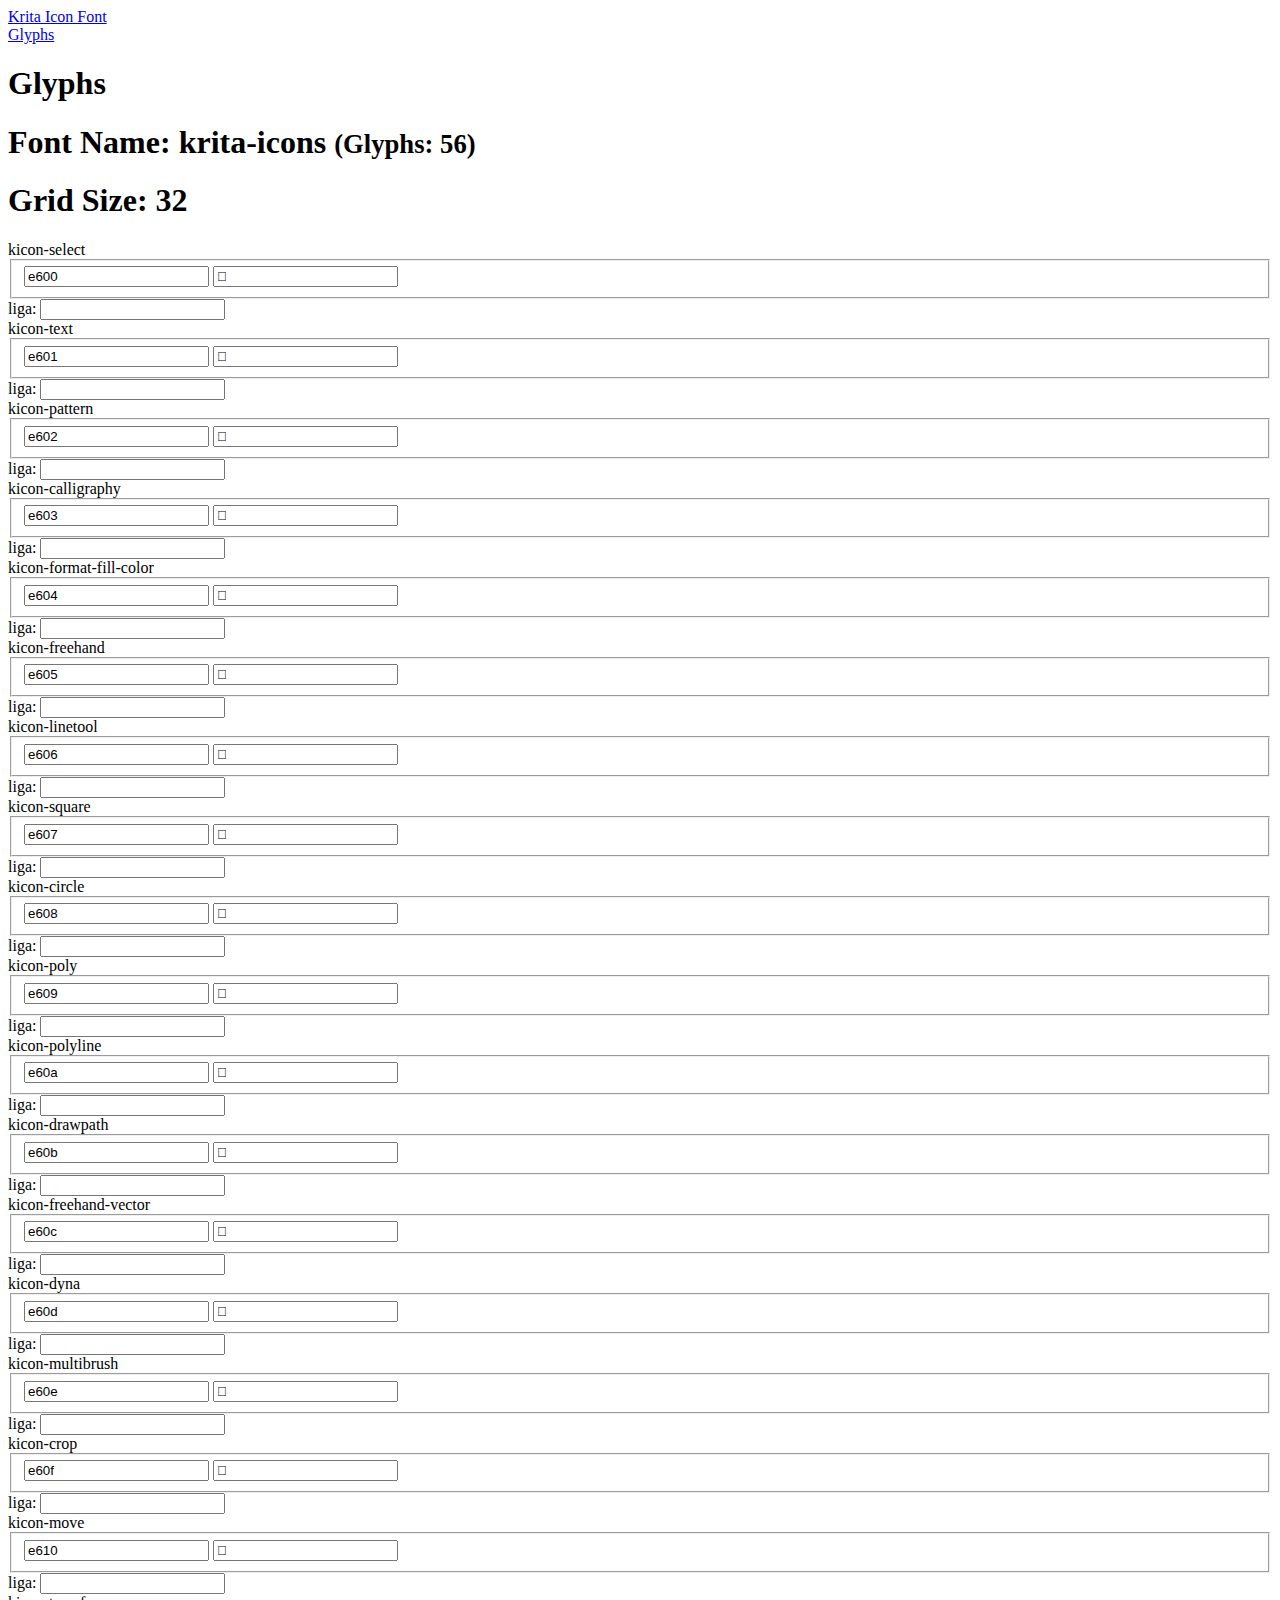
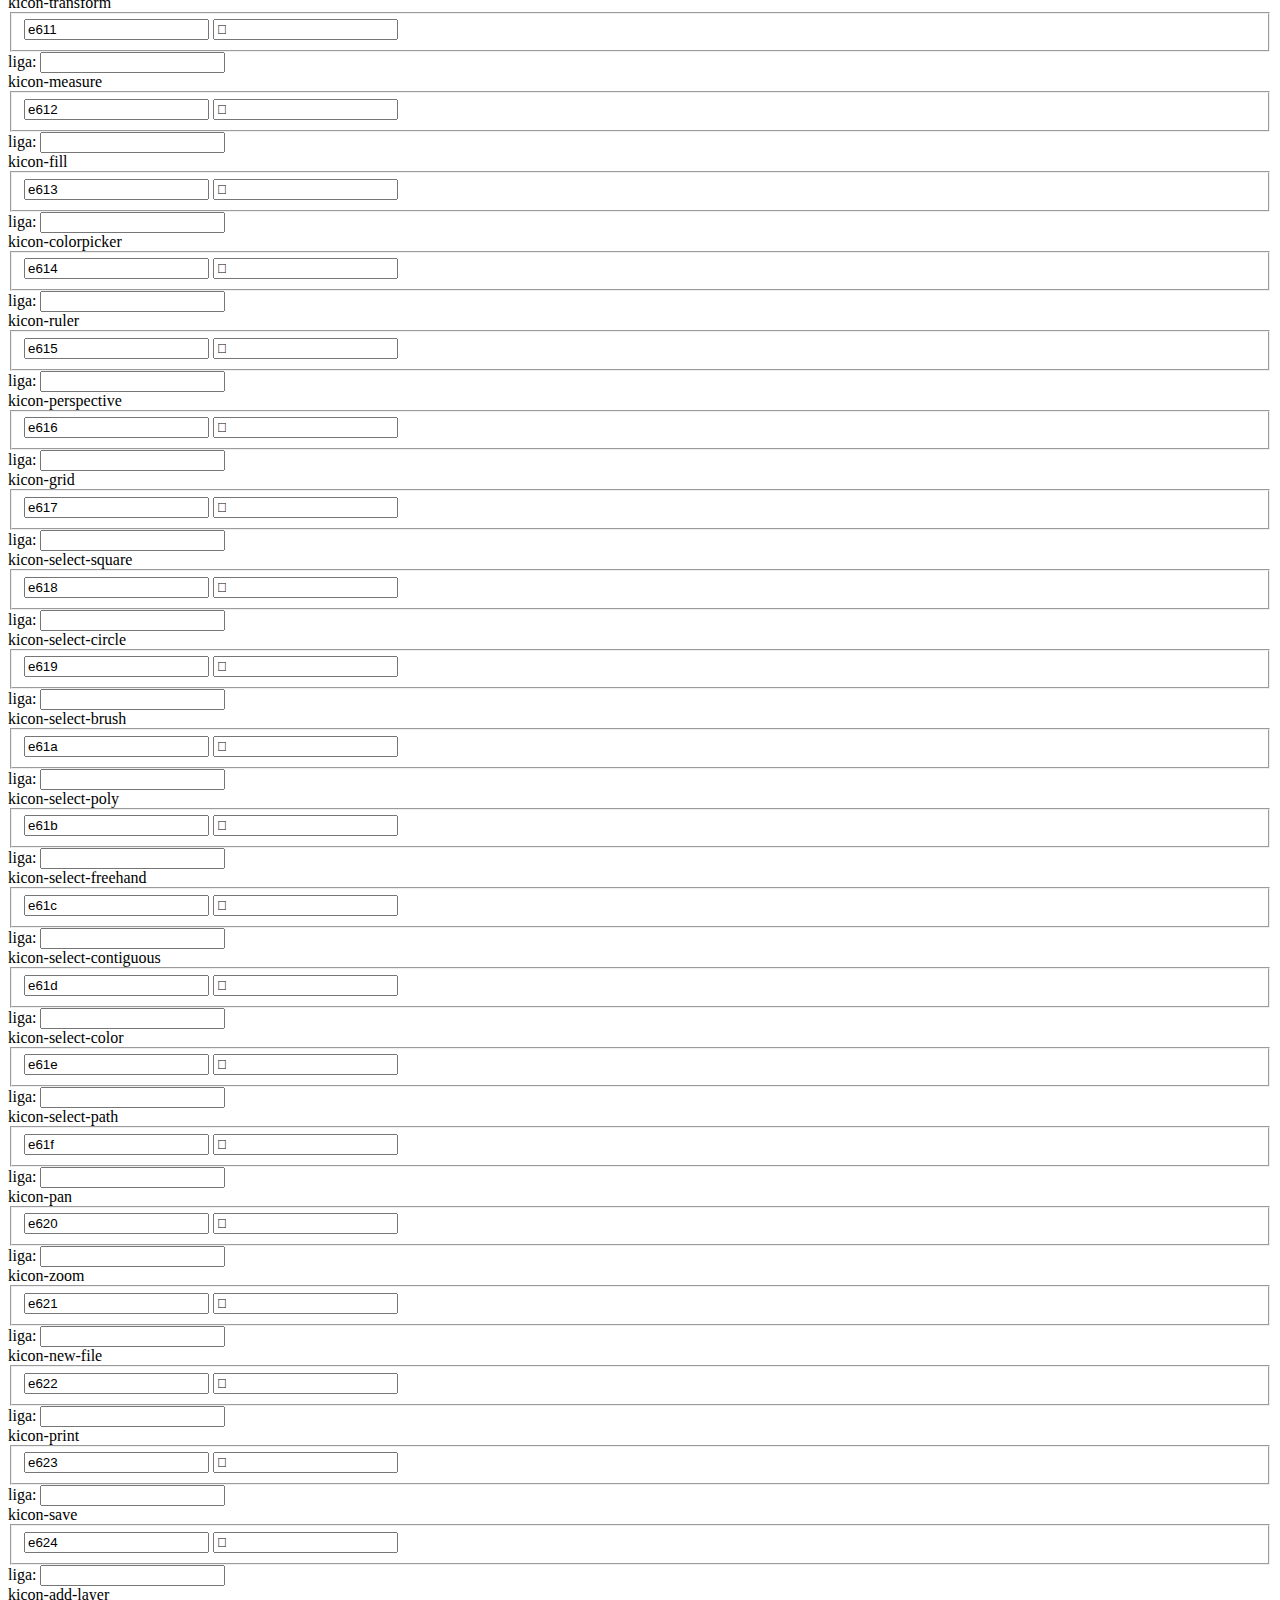
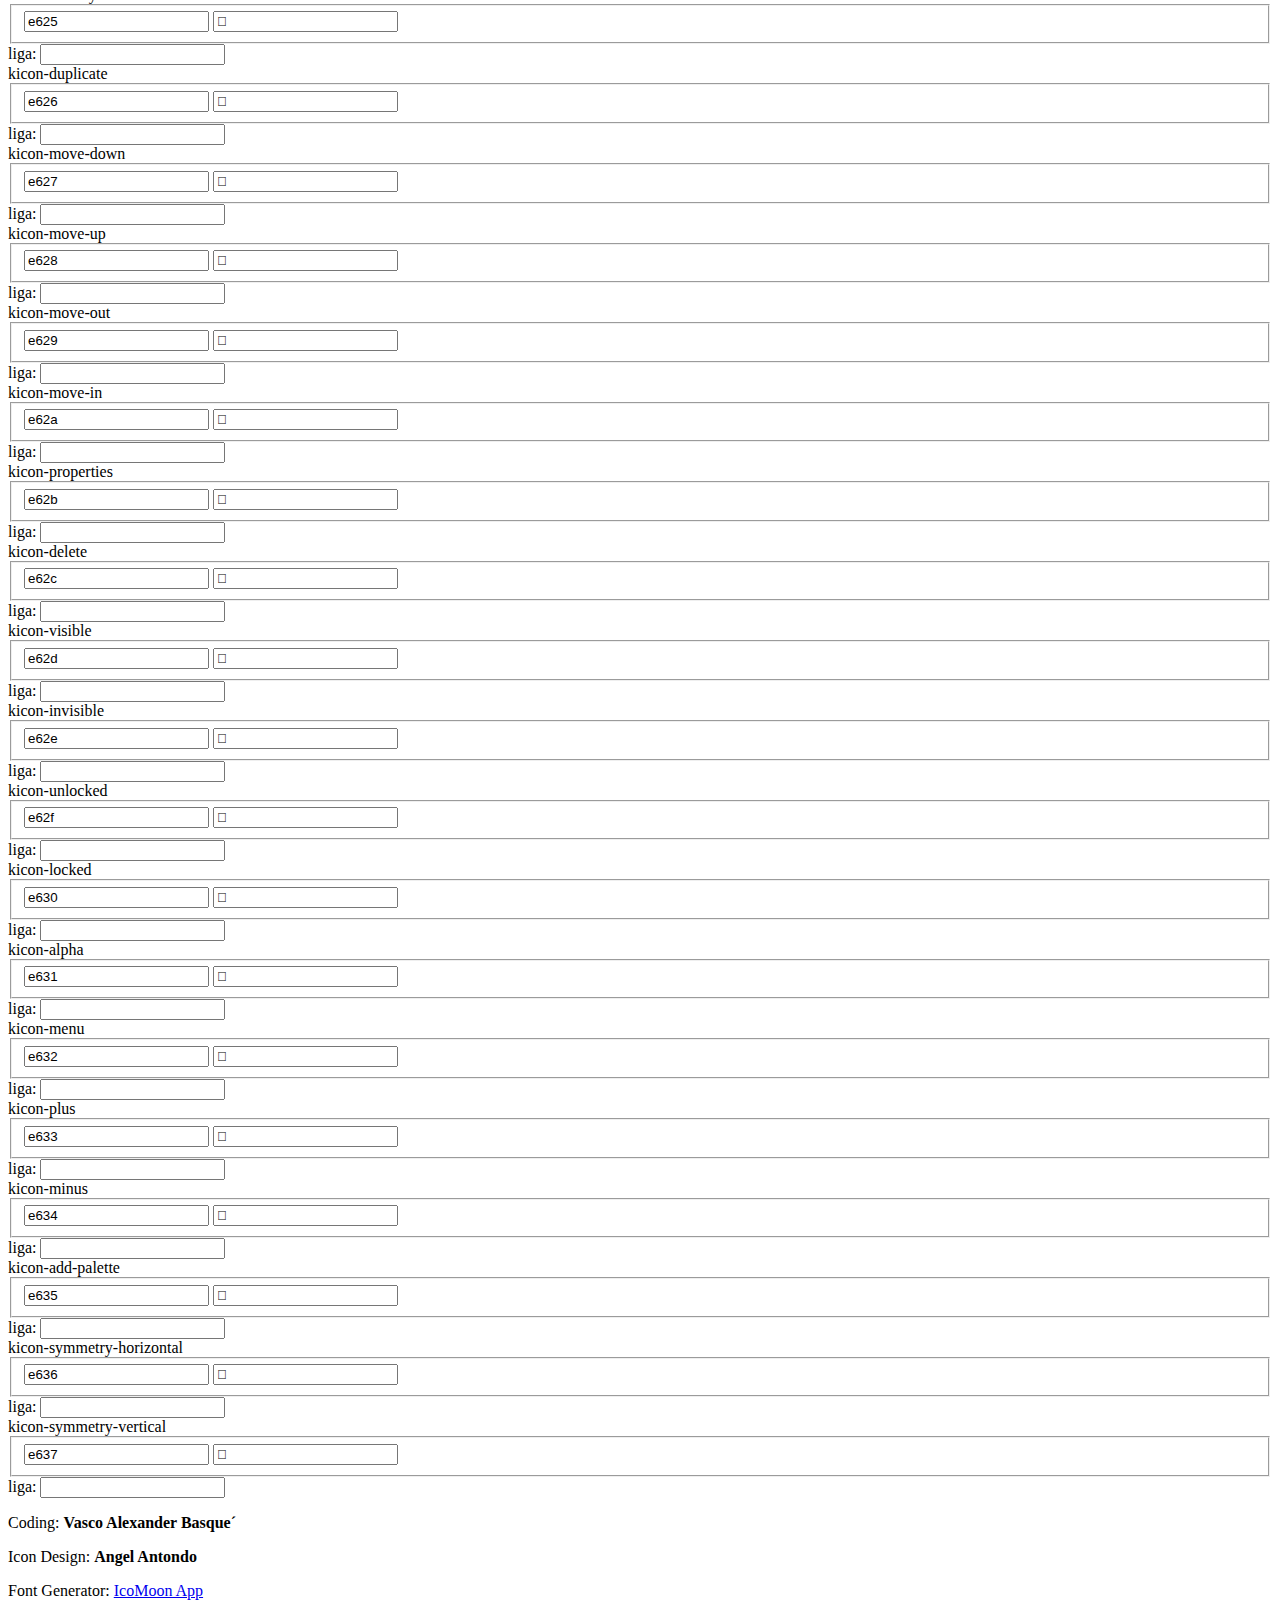
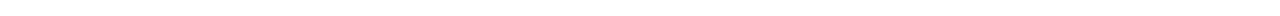
==== commit 96eda90f: "update-1" ====
--- a/glyphs/index.html
+++ b/glyphs/index.html
@@ -6,21 +6,21 @@
     <title>Glyphs</title>
     <meta name="viewport" content="width=device-width">
     <meta name="description" content="Kritas UI / Icons for the Web">
-    <link rel="canonical" href="http://vascobasque.com/glyphs/">
-    <link rel="stylesheet" href="/css/main.min.css">
-    <link rel="stylesheet" href="/css/demo.min.css">
-    <link rel="stylesheet" href="/css/krita-icons.min.css">
+    <link rel="canonical" href="http://vascobasque.com/krita-icon-font/glyphs/">
+    <link rel="stylesheet" href="/krita-icon-font/css/main.min.css">
+    <link rel="stylesheet" href="/krita-icon-font/css/demo.min.css">
+    <link rel="stylesheet" href="/krita-icon-font/css/krita-icons.min.css">
     <link href='http://fonts.googleapis.com/css?family=Raleway:400,300' rel='stylesheet' type='text/css'>
 </head>
 
     <body>
     <header class="site-header">
   <div class="wrap">
-    <a class="site-title" href="/">Krita Icon Font</a>
+    <a class="site-title" href="/krita-icon-font/">Krita Icon Font</a>
     <nav class="site-nav">
       <div class="trigger">
         
-          <a class="page-link" href="/glyphs/">Glyphs</a>
+          <a class="page-link" href="/krita-icon-font/glyphs/">Glyphs</a>
         
           
         
@@ -786,5 +786,5 @@
 </footer>
 
     </body>
-    <script src="/js/demo.js" type="text/javascript"></script>
+    <script src="/krita-icon-font/js/demo.js" type="text/javascript"></script>
 </html>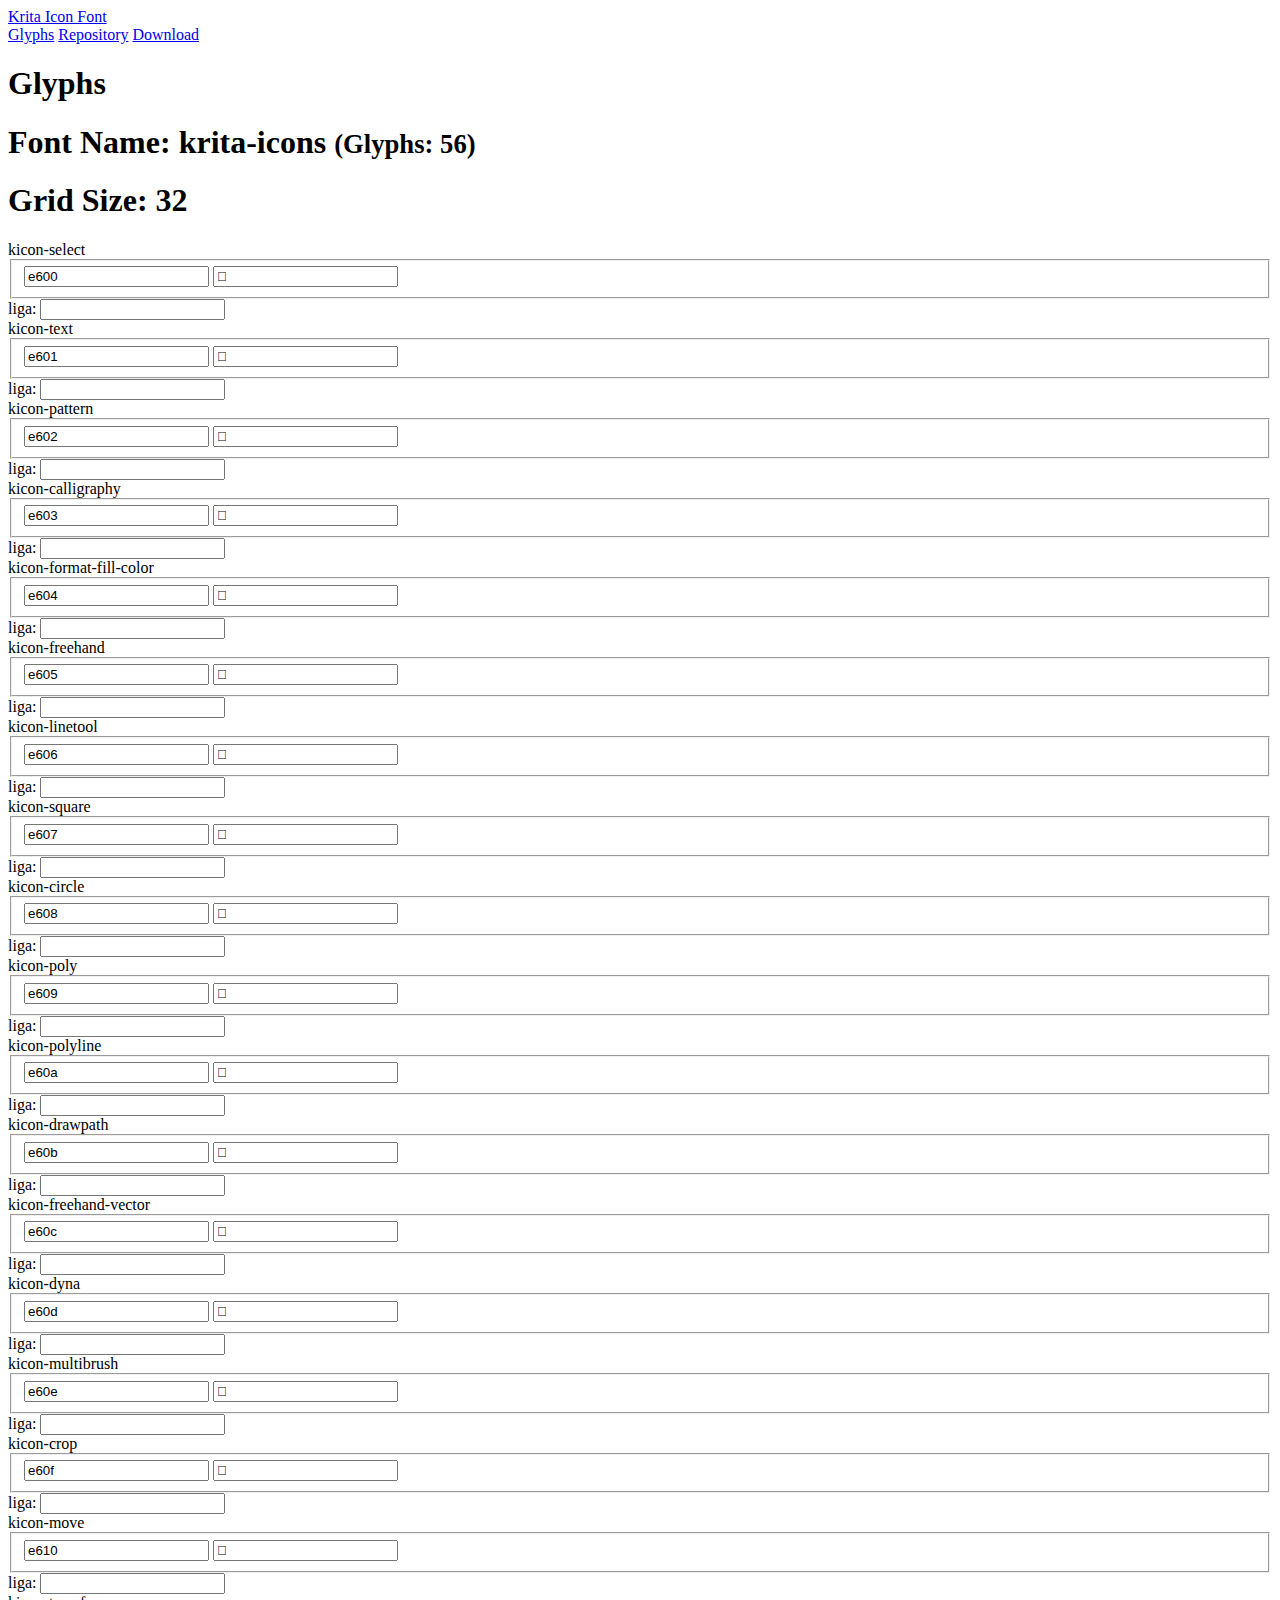
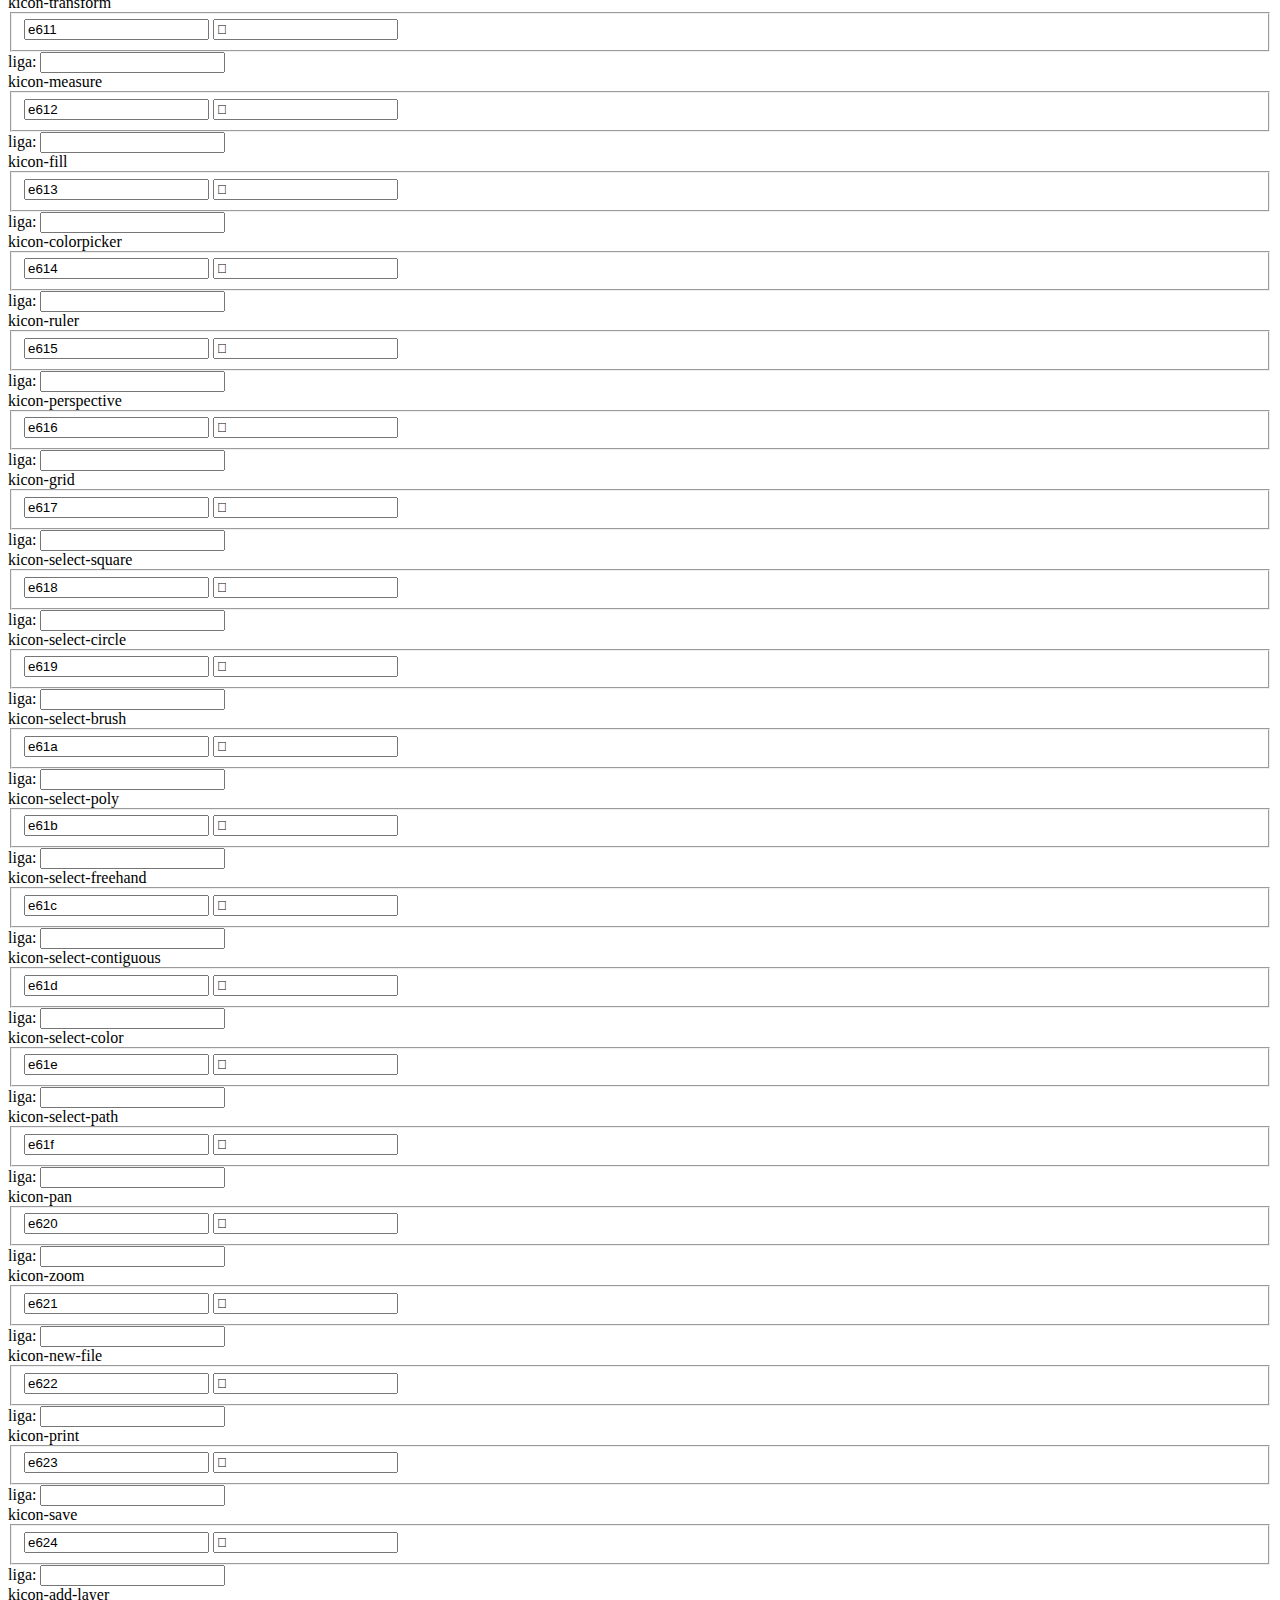
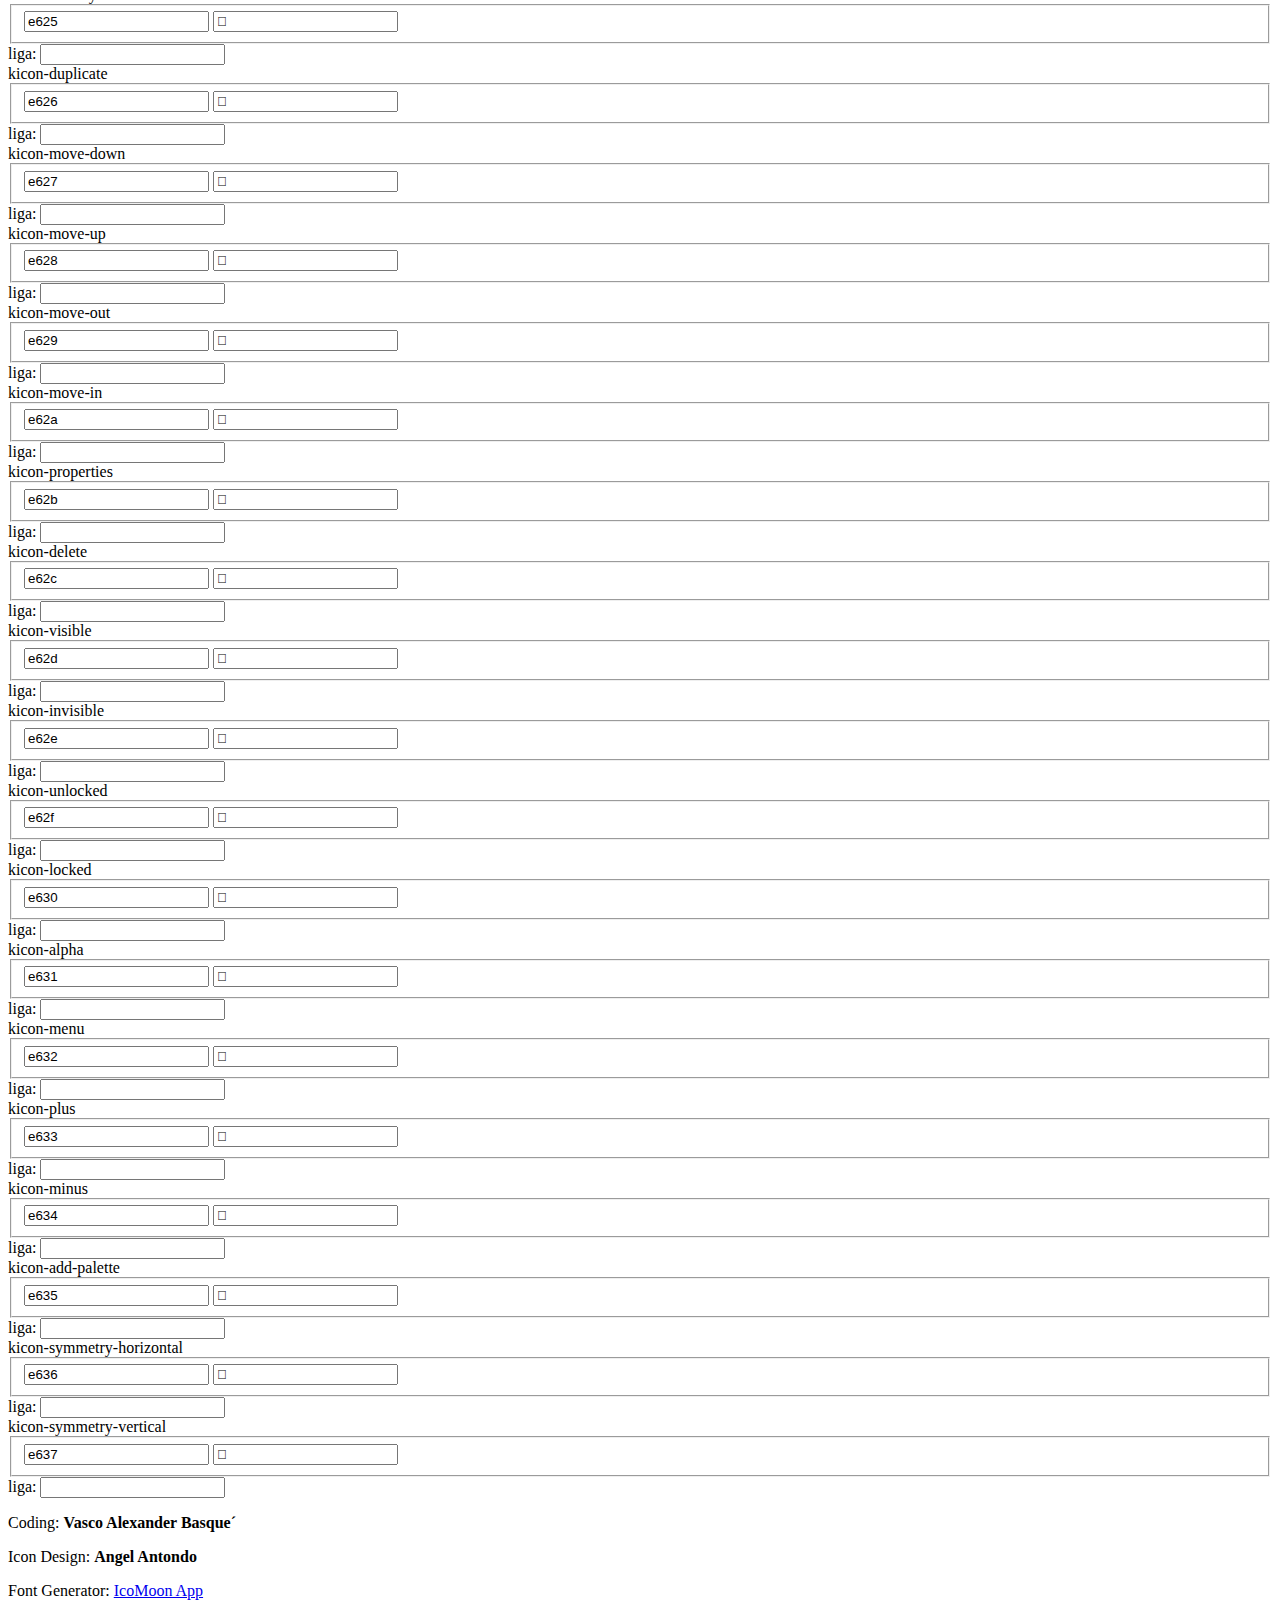
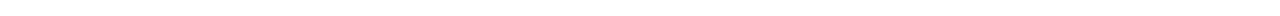
==== commit 80539a2c: "page-update" ====
--- a/glyphs/index.html
+++ b/glyphs/index.html
@@ -24,6 +24,8 @@
         
           
         
+        <a class="page-link" href="https://github.com/vascoalexander/krita-icon-font">Repository</a>
+        <a class="page-link" href="https://github.com/vascoalexander/krita-icon-font/archive/master.zip">Download</a>
       </div>
     </nav>
   </div>
@@ -779,9 +781,12 @@
     </div>
     <footer class="site-footer">
   <div class="wrap">
+  <div class="pull-left">
     <p>Coding: <strong>Vasco Alexander Basque´</strong></p>
     <p>Icon Design: <strong>Angel Antondo</strong></p>
     <p>Font Generator: <a href="http://icomoon.io/app">IcoMoon App</a></p>
+  </div>
+    <a href="#" class="pull-right kicon-xl kicon-move-up"></a>
   </div>
 </footer>
 
